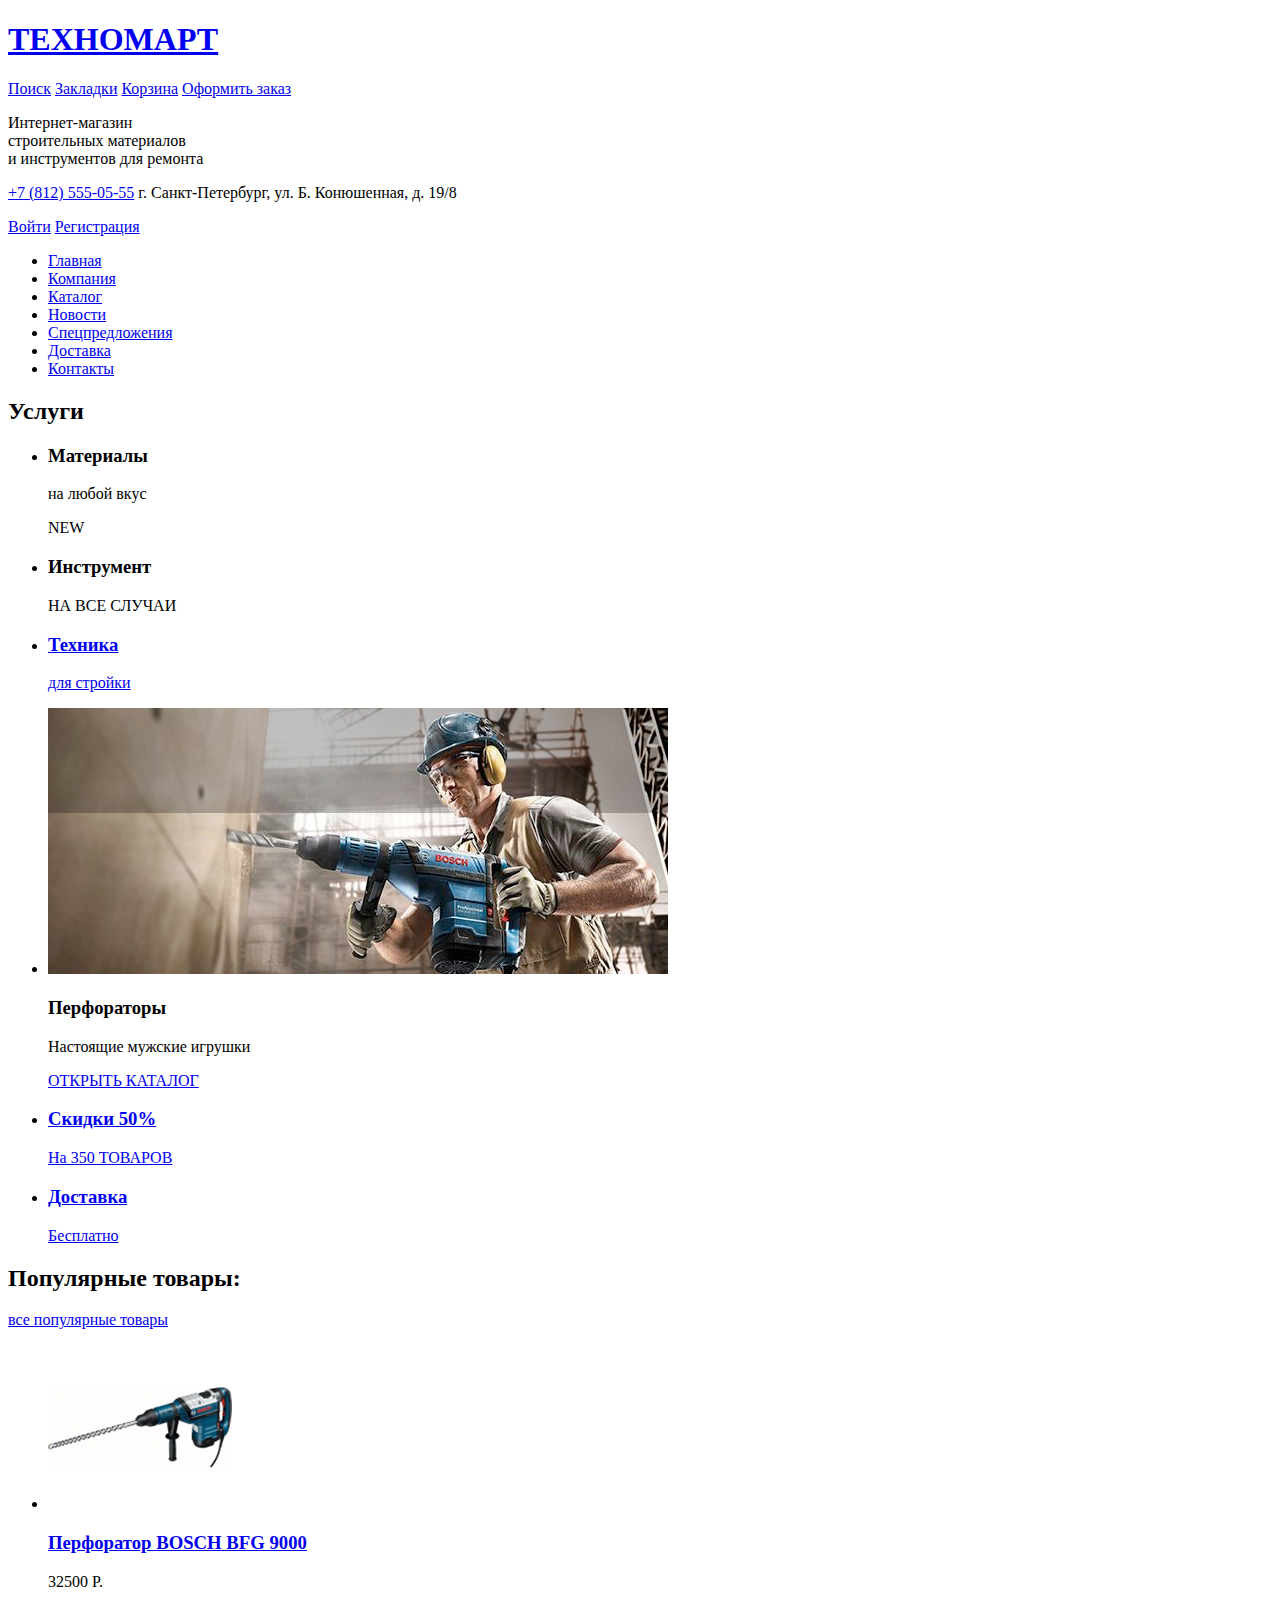
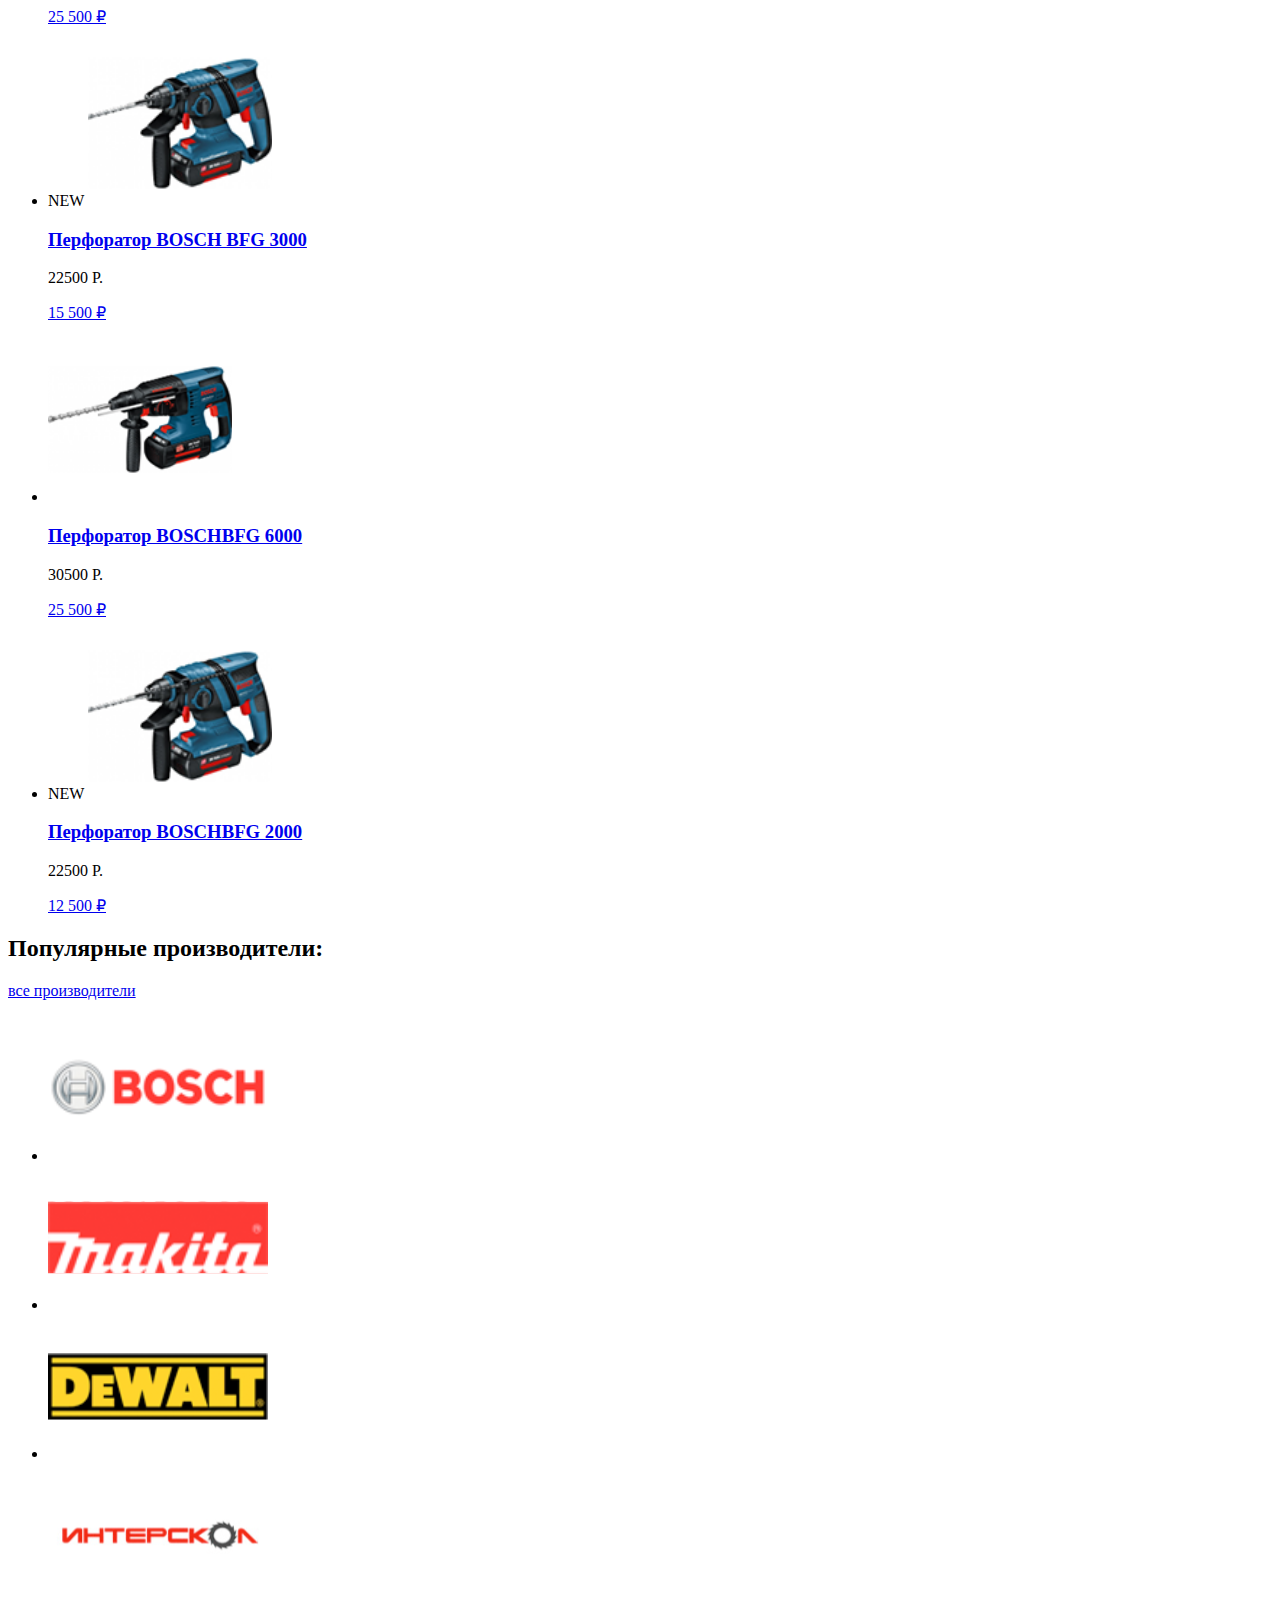
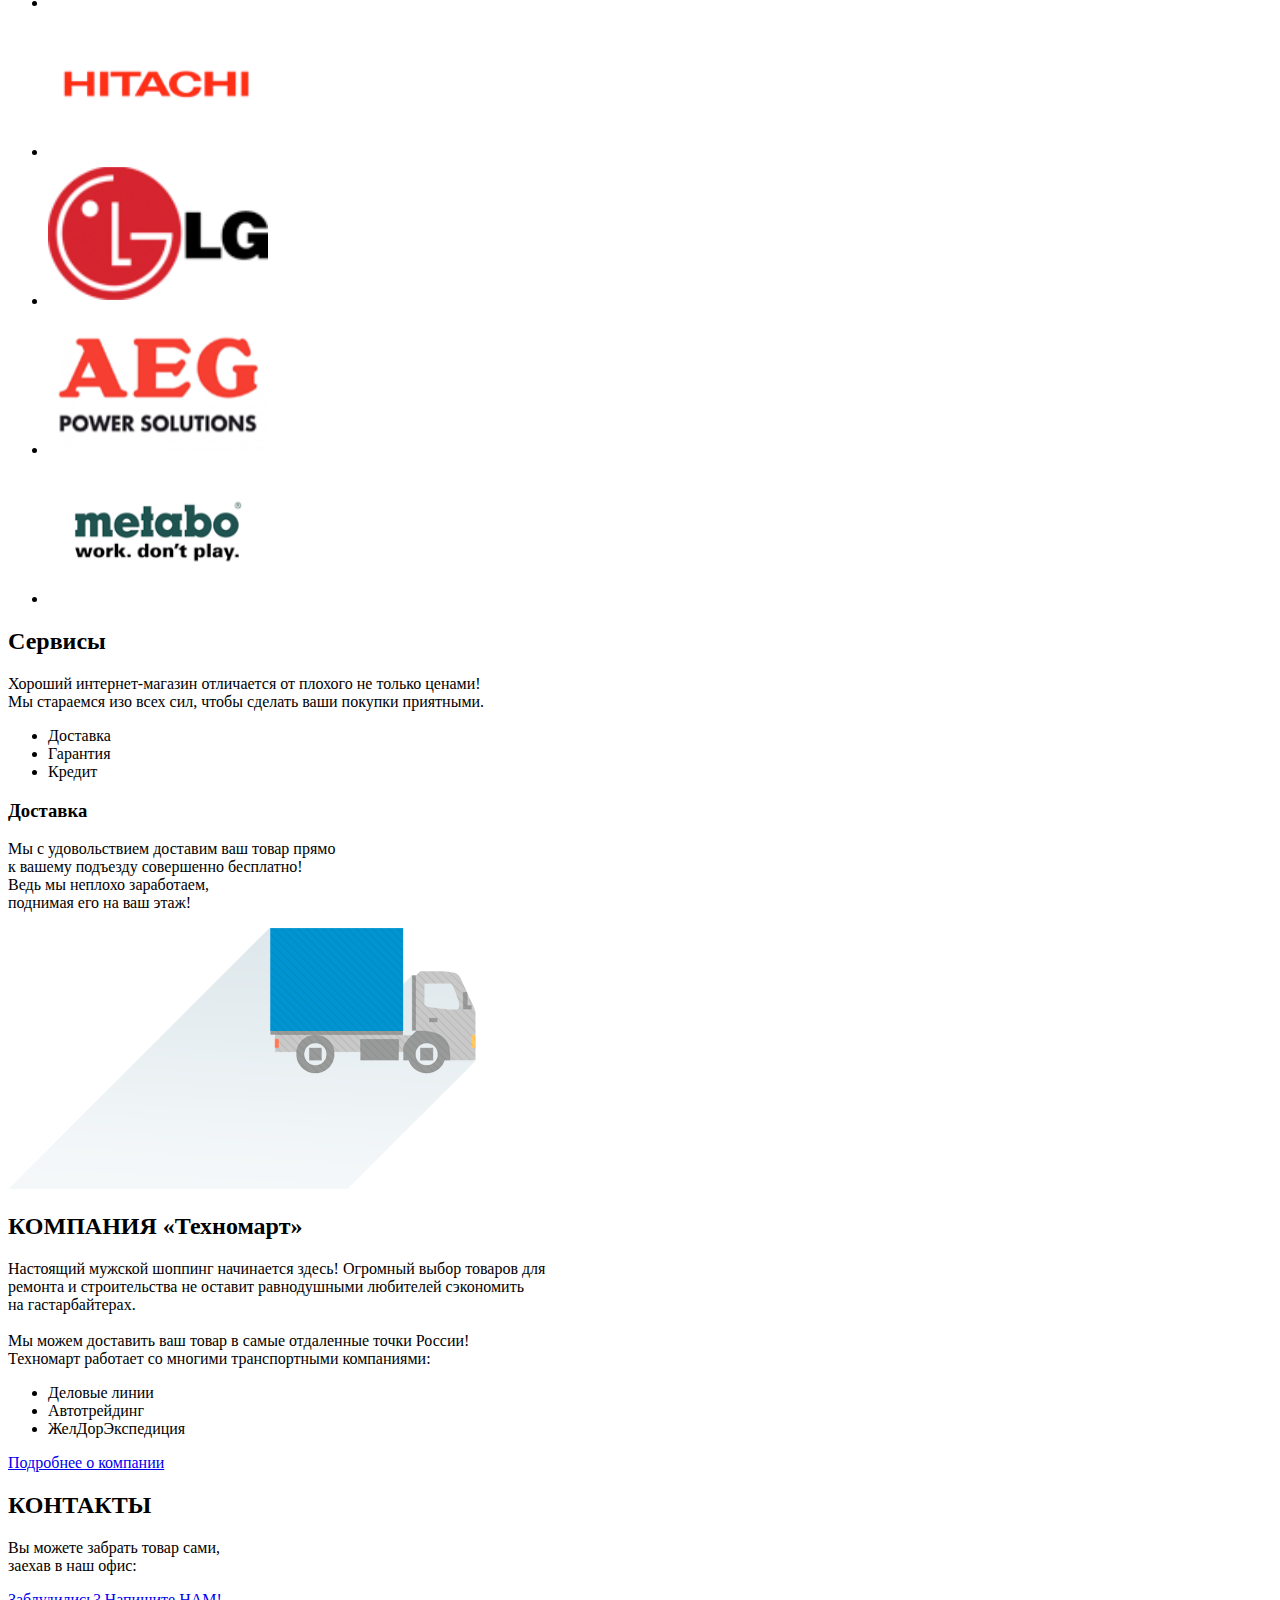
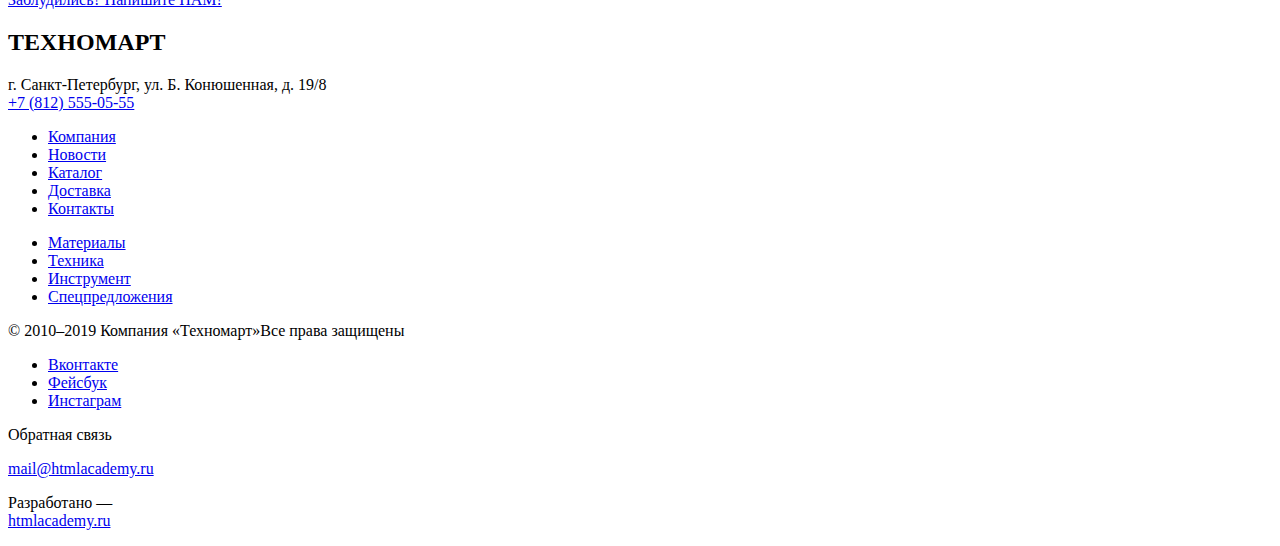
==== index.html @ 4e2f91e8 "добавил фавиконку и изображения" ====
<!DOCTYPE html>
<html lang="ru">

<head>
  <meta charset="utf-8">
  <title>Техномарт</title>
  <link rel="icon" href="favicon.ico">
  <link rel="icon" href="favicon/icon.svg" type="image/svg+xml">
  <link rel="apple-touch-icon" href="favicon/180.png">
  <link rel="manifest" href="manifest.webmanifest">
</head>

<body>
  <header>
    <section>
      <h1><a href="index.html">ТЕХНОМАРТ</a></h1>
      <a href="blank.html">Поиск</a>
      <a href="blank.html">Закладки</a>
      <a href="blank.html">Корзина</a>
      <a href="blank.html">Оформить заказ</a>
    </section>
    <section>
      <p>Интернет-магазин <br> строительных материалов <br> и инструментов для ремонта</p>
      <p>
        <a href="tel:+78125550555">+7 (812) 555-05-55</a>
        г. Санкт-Петербург, ул. Б. Конюшенная, д. 19/8
      </p>
      <a href="blank.html">Войти</a>
      <a href="blank.html">Регистрация</a>
    </section>
    <nav>
      <ul>
        <li><a href="blank.html">Главная</a></li>
        <li><a href="blank.html">Компания</a></li>
        <li><a href="catalog.html">Каталог</a></li>
        <li><a href="blank.html">Новости</a></li>
        <li><a href="blank.html">Спецпредложения</a></li>
        <li><a href="blank.html">Доставка</a></li>
        <li><a href="blank.html">Контакты</a></li>
      </ul>
    </nav>
  </header>
  <main>
    <section>
      <h2>Услуги</h2>
      <ul>
        <li>
          <h3>Материалы</h3>
          <p>на любой вкус</p>
          <p>NEW</p>
        </li>
        <li>
          <h3>Инструмент</h3>
          <p>НА ВСЕ СЛУЧАИ</p>
        </li>
        <li>
          <a href="blank.html">
            <h3>Техника</h3>
            <p>для стройки</p>
          </a>
        </li>
        <li>
          <img src="img/perforators.jpg" width="620" height="266" alt="Рабочий использует перфоратор">
          <h3>Перфораторы</h3>
          <p>Настоящие мужские игрушки</p>
          <a href="catalog.html">ОТКРЫТЬ КАТАЛОГ</a>
        </li>
        <li>
          <a href="blank.html">
            <h3>Скидки 50%</h3>
            <p>На 350 ТОВАРОВ</p>
          </a>
        </li>
        <li>
          <a href="blank.html">
            <h3>Доставка</h3>
            <p>Бесплатно</p>
          </a>
        </li>
      </ul>
    </section>
    <section>
      <h2>Популярные товары:</h2>
      <a href="blank.html">все популярные товары</a>
      <ul>
        <li>
          <article>
            <p>
              <img src="img/bfg9000.png" width="184" height="164" alt="Перфоратор BOSCHBFG 9000">
            </p>
            <a href="product.html">
              <h3>Перфоратор BOSCH BFG 9000</h3>
            </a>
            <p>32500 Р.</p>
            <a href="blank.html">25 500 ₽</a>
          </article>
        </li>
        <li>
          <article>
            <p>
              <span>NEW</span>
              <img src="img/bfg3000.png" width="184" height="164" alt="Перфоратор BOSCHBFG 3000">
            </p>
            <a href="product.html">
              <h3>Перфоратор BOSCH BFG 3000</h3>
            </a>
            <p>22500 Р.</p>
            <a href="blank.html">15 500 ₽</a>
          </article>
        </li>
        <li>
          <article>
            <p>
              <img src="img/bfg6000.png" width="184" height="164" alt="Перфоратор BOSCHBFG 6000">
            </p>
            <a href="product.html">
              <h3>Перфоратор BOSCHBFG 6000</h3>
            </a>
            <p>30500 Р.</p>
            <a href="blank.html">25 500 ₽</a>
          </article>
        </li>
        <li>
          <article>
            <p>
              <span>NEW</span>
              <img src="img/bfg2000.png" width="184" height="164" alt="Перфоратор BOSCHBFG 2000">
            </p>
            <a href="product.html">
              <h3>Перфоратор BOSCHBFG 2000</h3>
            </a>
            <p>22500 Р.</p>
            <a href="blank.html">12 500 ₽</a>
          </article>
        </li>
      </ul>
    </section>
    <section>
      <h2>Популярные производители:</h2>
      <a href="blank.html">все производители</a>
      <ul>
        <li>
          <a href="blank.html">
            <img src="img/bosch.svg" width="220" height="145" alt="BOSCH">
          </a>
        </li>
        <li>
          <a href="blank.html">
            <img src="img/Makita.svg" width="220" height="145" alt="Makita">
          </a>
        </li>
        <li>
          <a href="blank.html">
            <img src="img/DeWALT.svg" width="220" height="145" alt="DeWALT">
          </a>
        </li>
        <li>
          <a href="blank.html">
            <img src="img/interskol.svg" width="220" height="145" alt="Interskol">
          </a>
        </li>
        <li>
          <a href="blank.html">
            <img src="img/Hitachi.svg" width="220" height="145" alt="Hitachi">
          </a>
        </li>
        <li>
          <a href="blank.html">
            <img src="img/LG.svg" width="220" height="145" alt="LG">
          </a>
        </li>
        <li>
          <a href="blank.html">
            <img src="img/AEG.svg" width="220" height="145" alt="AEG">
          </a>
        </li>
        <li>
          <a href="blank.html">
            <img src="img/Metabo.svg" width="220" height="145" alt="Metabo">
          </a>
        </li>
      </ul>
    </section>
    <section>
      <h2>Сервисы</h2>
      <p>Хороший интернет-магазин отличается от плохого не только ценами! <br>
        Мы стараемся изо всех сил, чтобы сделать ваши покупки приятными.</p>
      <ul>
        <li>Доставка</li>
        <li>Гарантия</li>
        <li>Кредит</li>
      </ul>
      <h3>Доставка</h3>
      <p>Мы с удовольствием доставим ваш товар прямо<br>
        к вашему подъезду совершенно бесплатно!<br>
        Ведь мы неплохо заработаем,<br>
        поднимая его на ваш этаж!</p>
        <img src="img/auto.png" width="468" height="261" alt="Грузовой автомобиль">
    </section>
    <section>
      <h2>КОМПАНИЯ «Техномарт»</h2>
      <p>Настоящий мужской шоппинг начинается здесь! Огромный выбор товаров для<br>
        ремонта и строительства не оставит равнодушными любителей сэкономить<br>
        на гастарбайтерах.
        <br><br>
        Мы можем доставить ваш товар в самые отдаленные точки России!<br>
        Техномарт работает со многими транспортными компаниями:</p>
      <ul>
        <li>Деловые линии</li>
        <li>Автотрейдинг</li>
        <li>ЖелДорЭкспедиция</li>
      </ul>
      <a href="blank.html">Подробнее о компании</a>
      <h2>КОНТАКТЫ</h2>
      <p>Вы можете забрать товар сами,<br>
        заехав в наш офис:</p>
      <!-- Здесь будет карта -->
      <a href="blank.html">Заблудились? Напишите НАМ!</a>
    </section>
  </main>
  <footer>
    <section>
      <h2>ТЕХНОМАРТ</h2>
      <p>г. Санкт-Петербург, ул. Б. Конюшенная, д. 19/8<br>
        <a href="tel:+78125550555">+7 (812) 555-05-55</a></p>
      <ul>
        <li><a href="blank.html">Компания</a></li>
        <li><a href="blank.html">Новости</a></li>
        <li><a href="catalog.html">Каталог</a></li>
        <li><a href="blank.html">Доставка</a></li>
        <li><a href="blank.html">Контакты</a></li>
      </ul>
      <ul>
        <li><a href="blank.html">Материалы</a></li>
        <li><a href="catalog.html">Техника</a></li>
        <li><a href="blank.html">Инструмент</a></li>
        <li><a href="blank.html">Спецпредложения</a></li>
      </ul>
    </section>
    <section>
      <p>© 2010–2019 Компания «Техномарт»Все права защищены</p>
      <ul>
        <li>
          <a href="#">Вконтакте</a>
        </li>
        <li>
          <a href="#">Фейсбук</a>
        </li>
        <li>
          <a href="#">Инстаграм</a>
        </li>
      </ul>
      <p>Обратная связь</p>
      <a href="mailto:mail@htmlacademy.ru">mail@htmlacademy.ru</a>
      <p>Разработано —<br>
        <a href="https://htmlacademy.ru/intensive/htmlcss">htmlacademy.ru</a></p>
    </section>
  </footer>
</body>

</html>
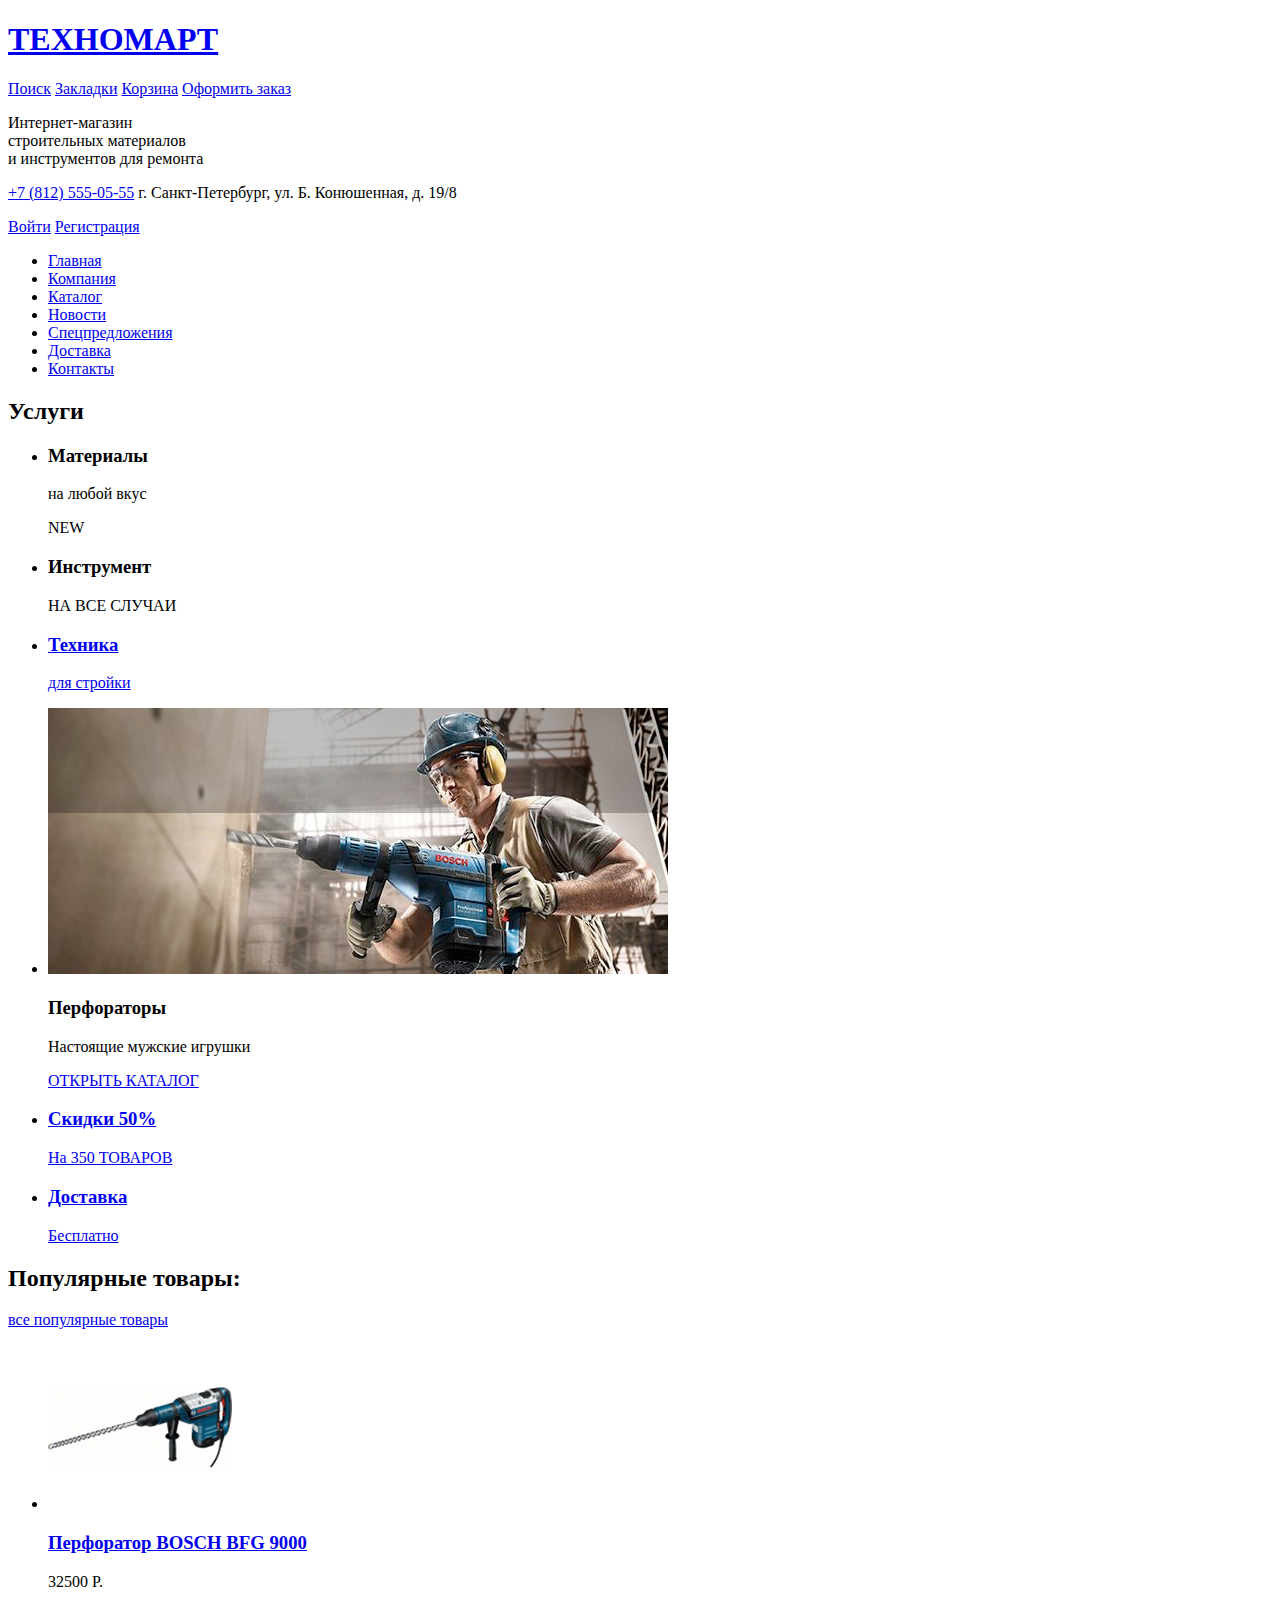
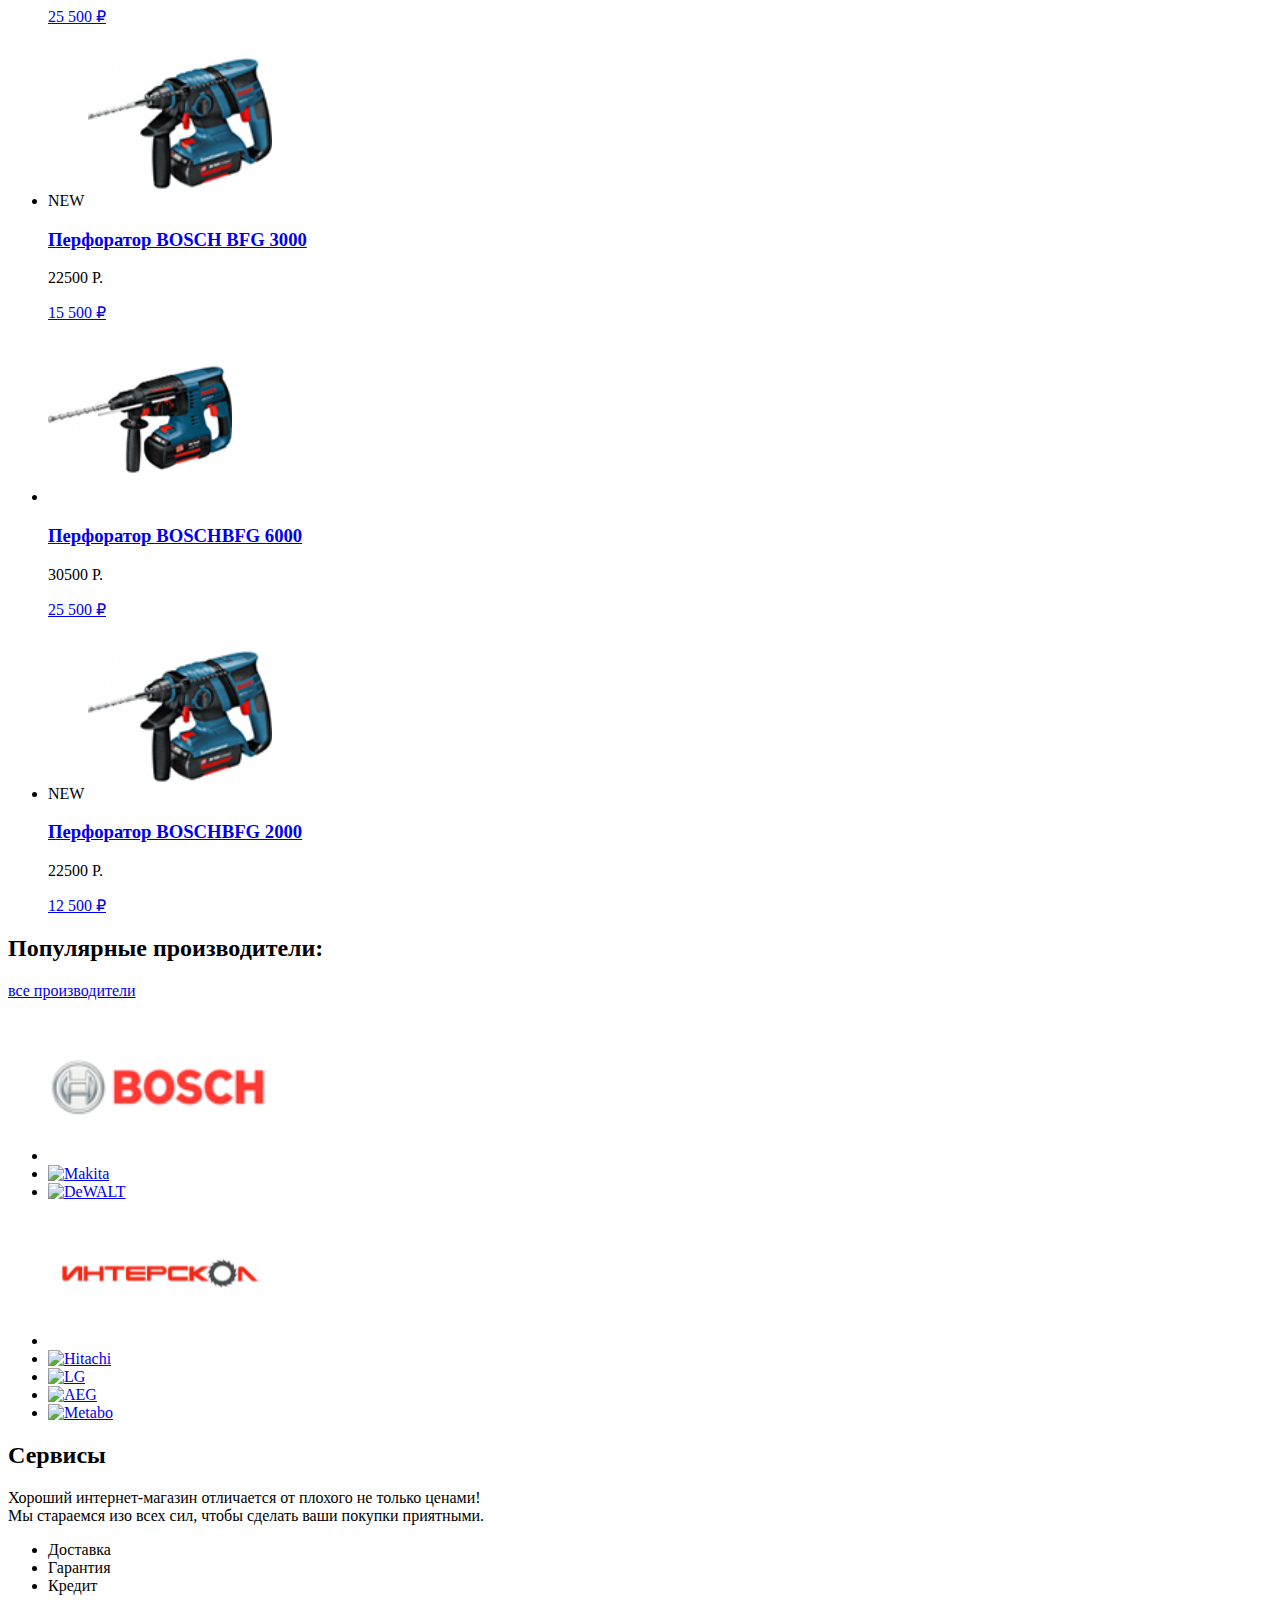
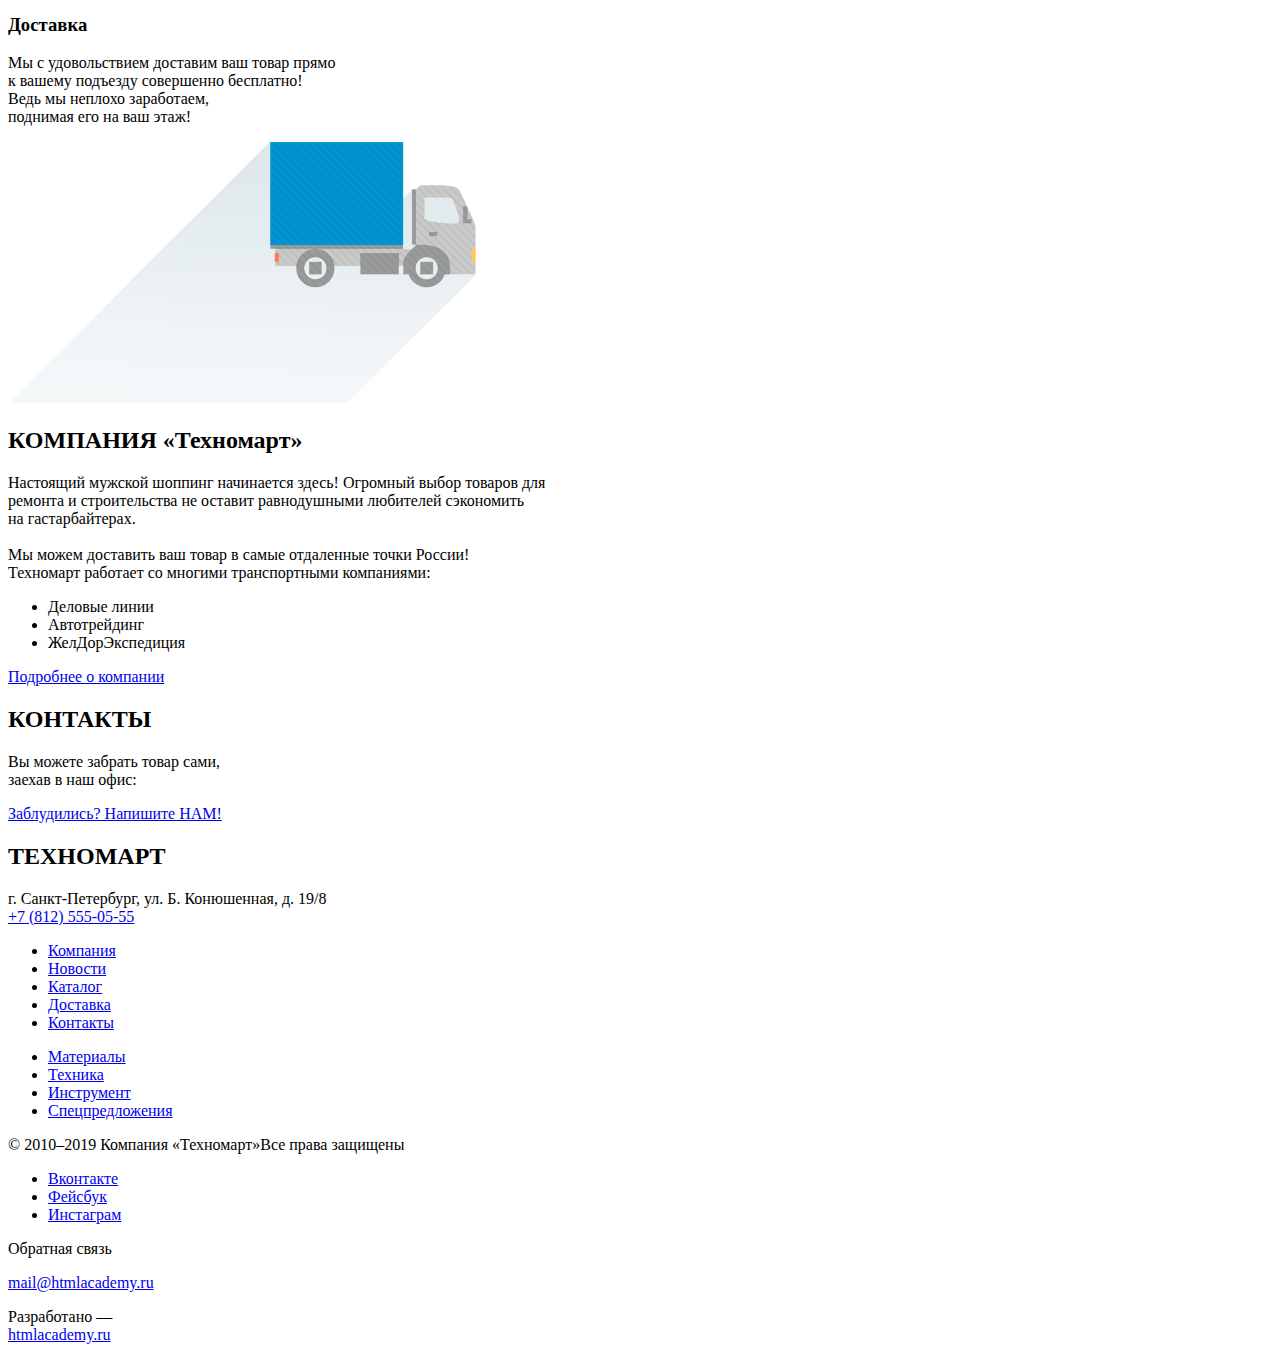
==== commit d062e55f: "добавил фавиконку и изображения, апдейт" ====
--- a/index.html
+++ b/index.html
@@ -5,8 +5,6 @@
   <meta charset="utf-8">
   <title>Техномарт</title>
   <link rel="icon" href="favicon.ico">
-  <link rel="icon" href="favicon/icon.svg" type="image/svg+xml">
-  <link rel="apple-touch-icon" href="favicon/180.png">
   <link rel="manifest" href="manifest.webmanifest">
 </head>
 
@@ -146,12 +144,12 @@
         </li>
         <li>
           <a href="blank.html">
-            <img src="img/Makita.svg" width="220" height="145" alt="Makita">
-          </a>
-        </li>
-        <li>
-          <a href="blank.html">
-            <img src="img/DeWALT.svg" width="220" height="145" alt="DeWALT">
+            <img src="img/makita.svg" width="220" height="145" alt="Makita">
+          </a>
+        </li>
+        <li>
+          <a href="blank.html">
+            <img src="img/dewalt.svg" width="220" height="145" alt="DeWALT">
           </a>
         </li>
         <li>
@@ -161,22 +159,22 @@
         </li>
         <li>
           <a href="blank.html">
-            <img src="img/Hitachi.svg" width="220" height="145" alt="Hitachi">
-          </a>
-        </li>
-        <li>
-          <a href="blank.html">
-            <img src="img/LG.svg" width="220" height="145" alt="LG">
-          </a>
-        </li>
-        <li>
-          <a href="blank.html">
-            <img src="img/AEG.svg" width="220" height="145" alt="AEG">
-          </a>
-        </li>
-        <li>
-          <a href="blank.html">
-            <img src="img/Metabo.svg" width="220" height="145" alt="Metabo">
+            <img src="img/hitachi.svg" width="220" height="145" alt="Hitachi">
+          </a>
+        </li>
+        <li>
+          <a href="blank.html">
+            <img src="img/lg.svg" width="220" height="145" alt="LG">
+          </a>
+        </li>
+        <li>
+          <a href="blank.html">
+            <img src="img/aeg.svg" width="220" height="145" alt="AEG">
+          </a>
+        </li>
+        <li>
+          <a href="blank.html">
+            <img src="img/metabo.svg" width="220" height="145" alt="Metabo">
           </a>
         </li>
       </ul>
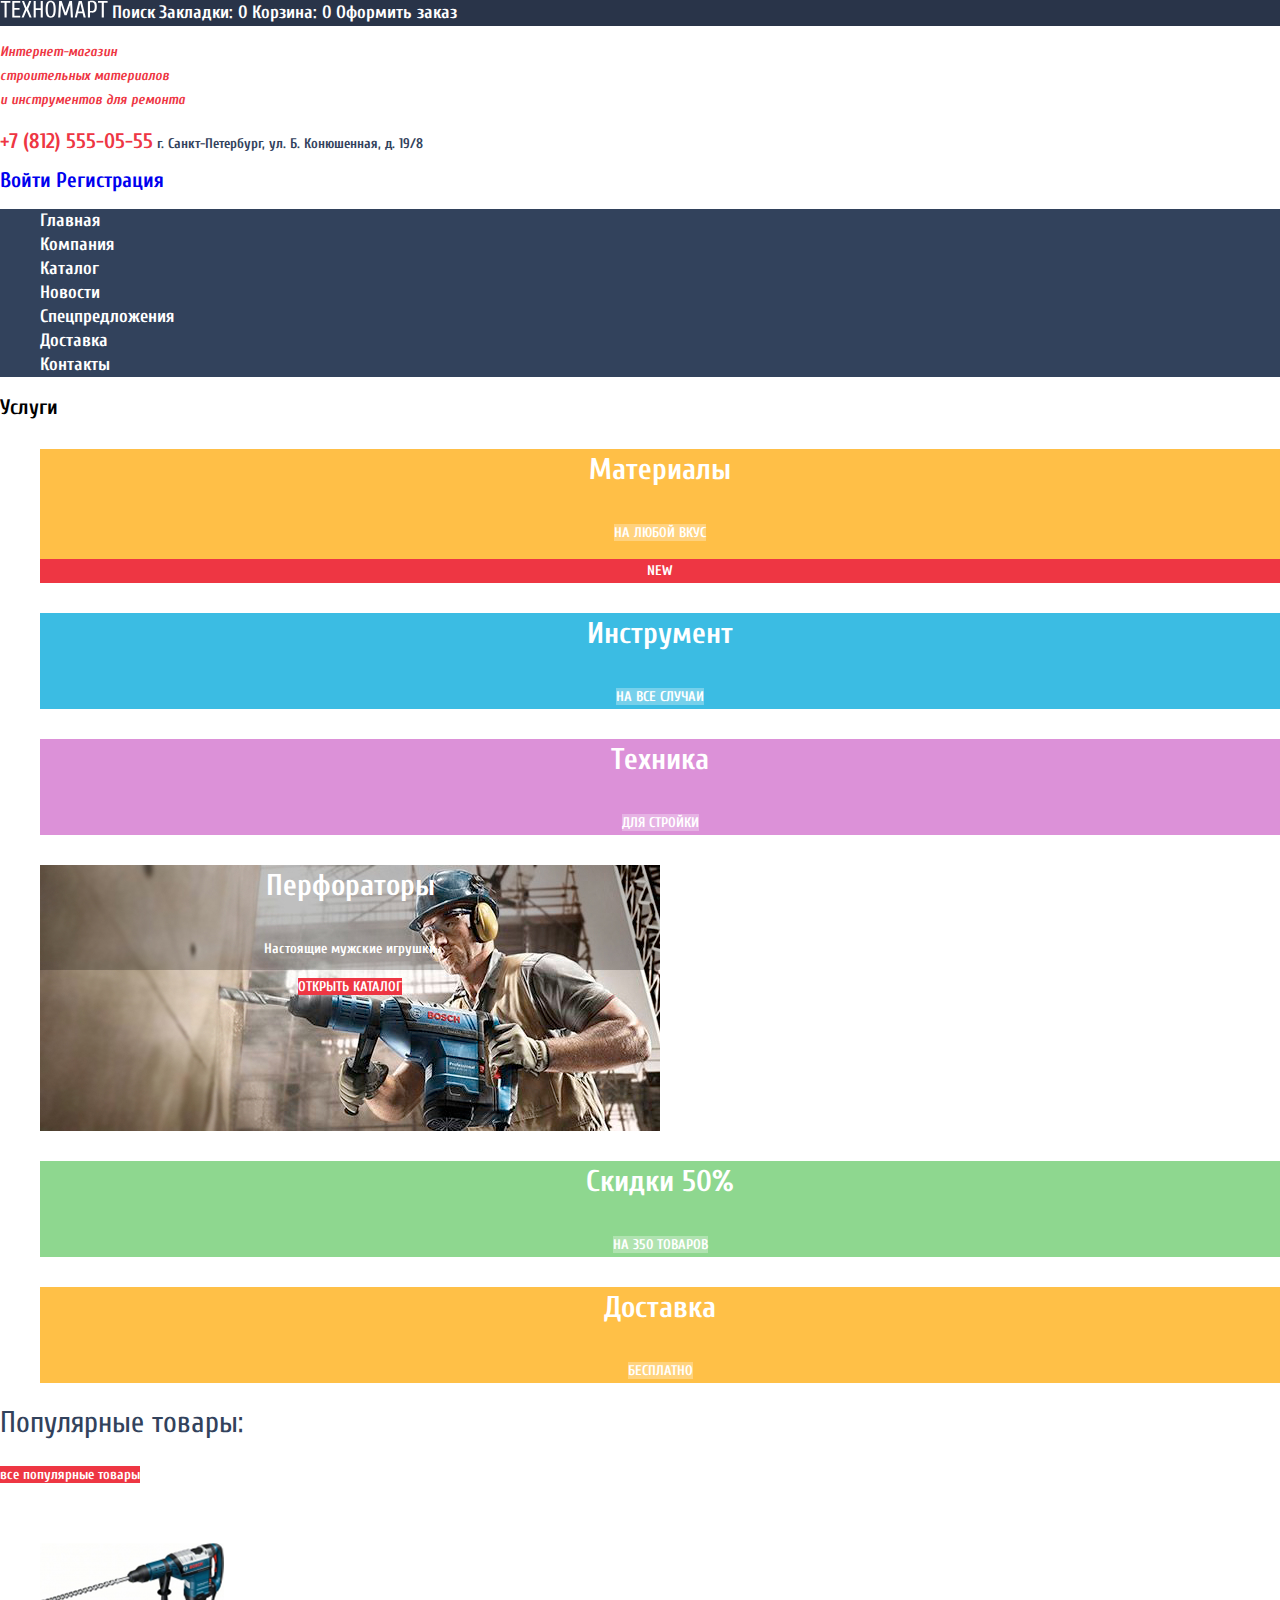
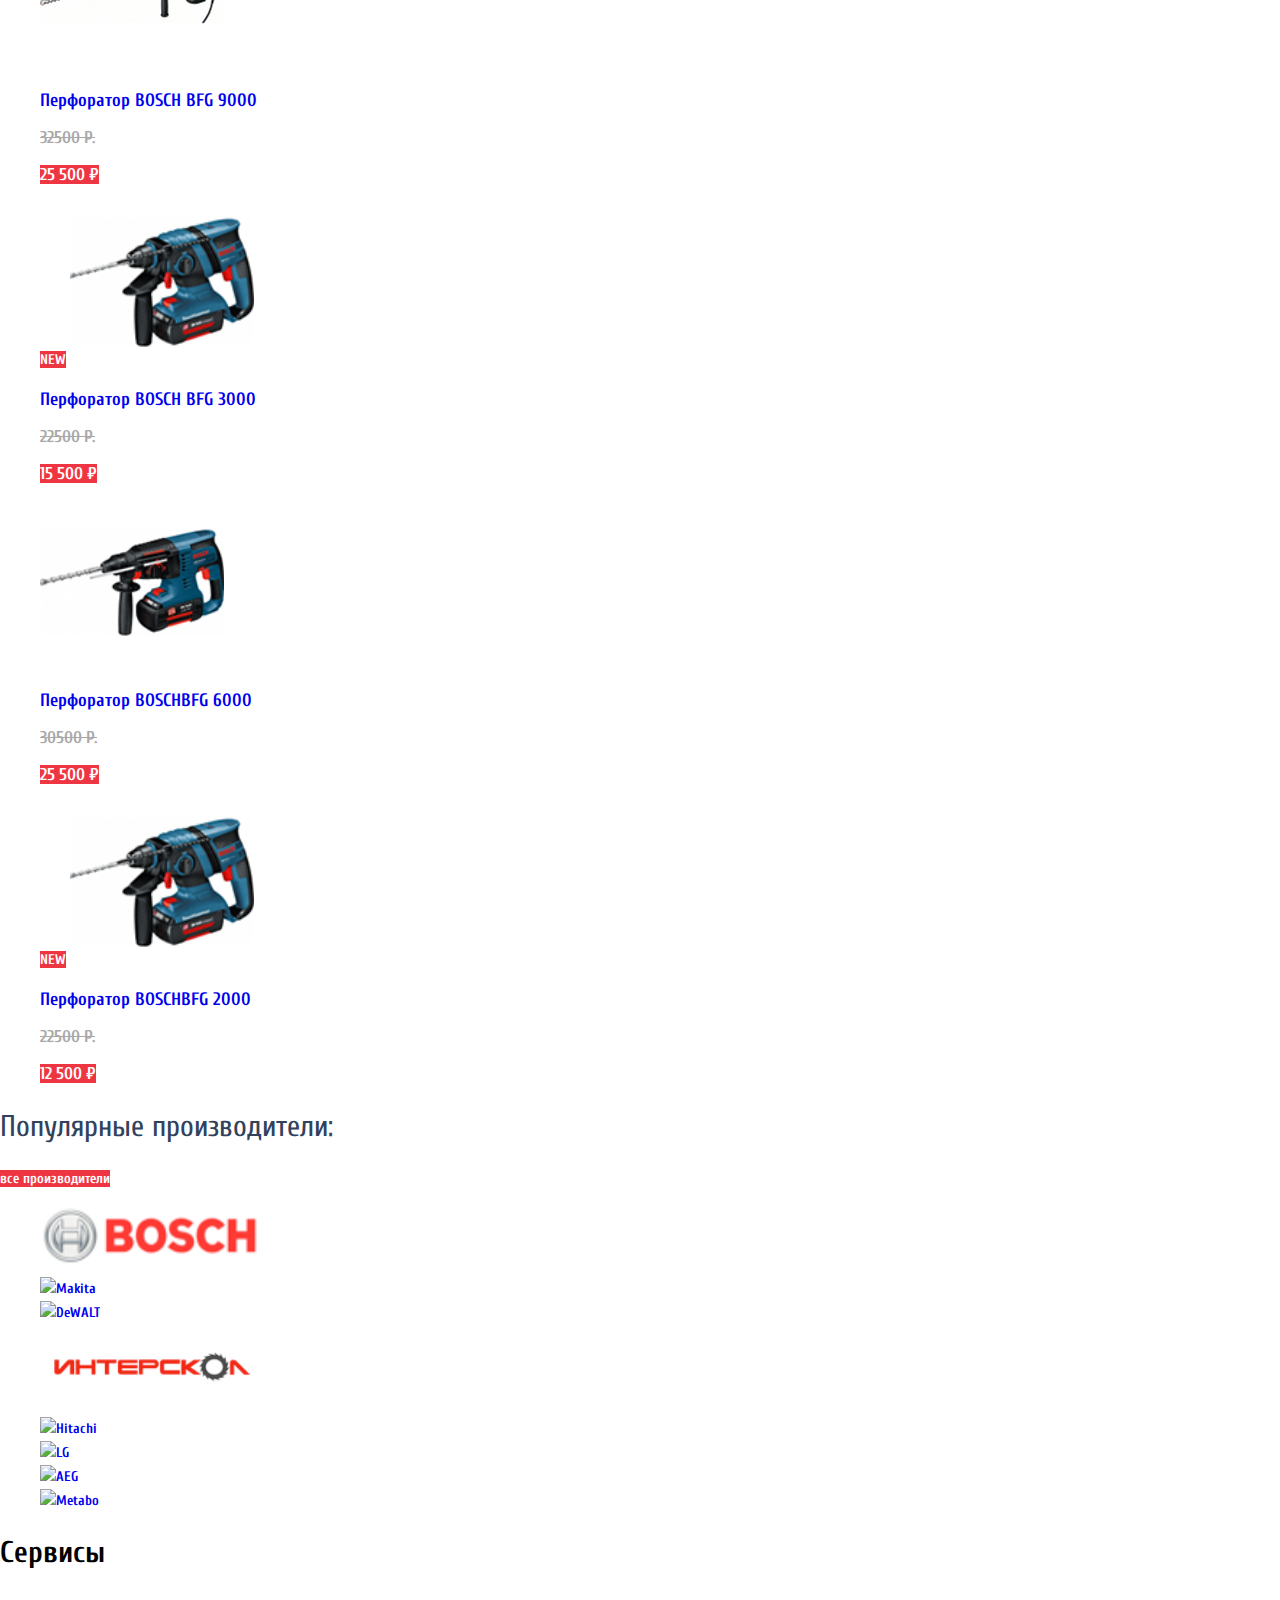
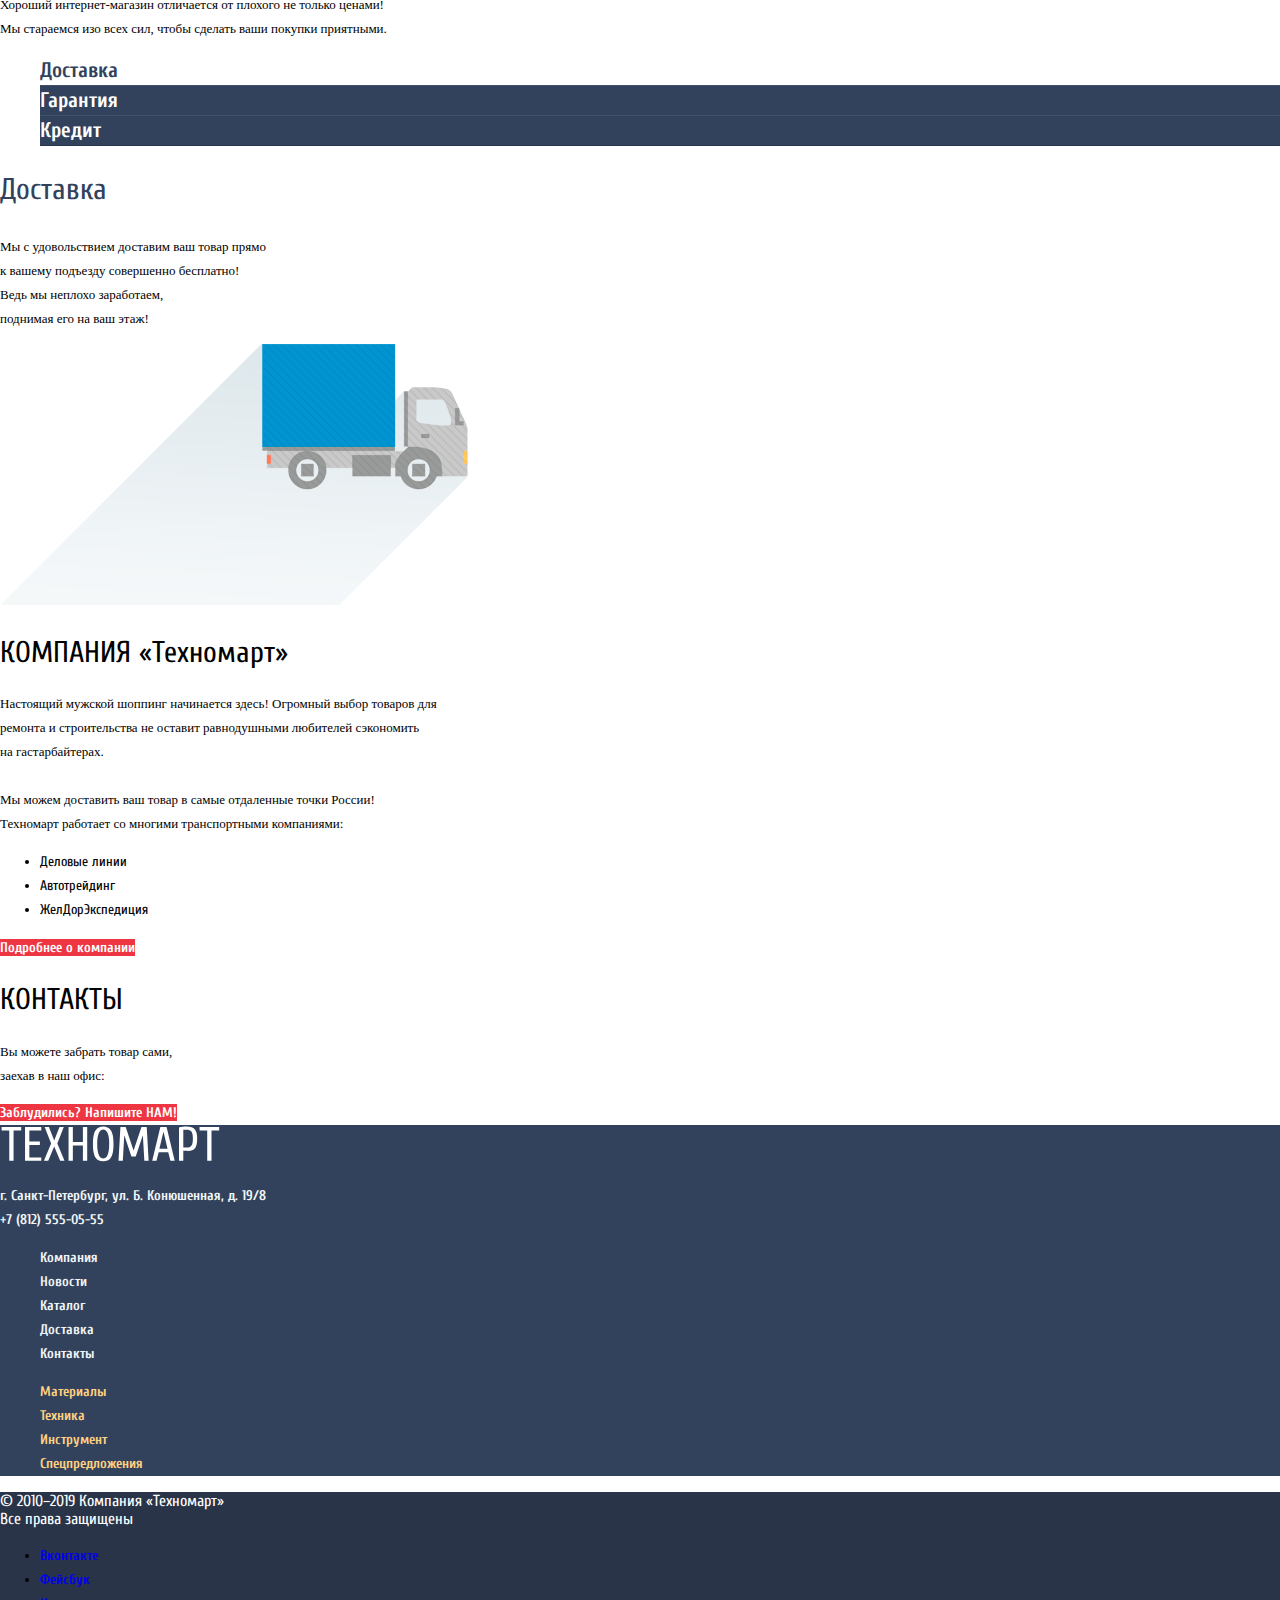
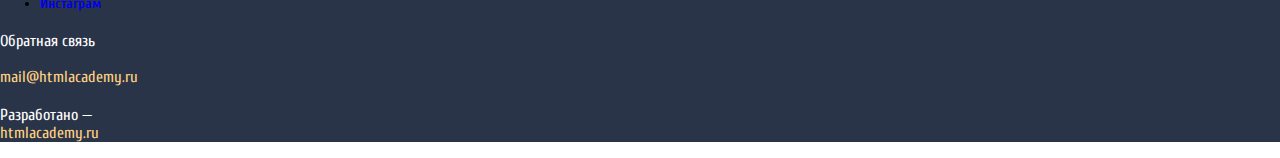
==== commit 2ada78b8: "добавил классы и стили в index.html" ====
--- a/index.html
+++ b/index.html
@@ -1,33 +1,38 @@
 <!DOCTYPE html>
-<html lang="ru">
+<html class="page" lang="ru">
 
 <head>
   <meta charset="utf-8">
   <title>Техномарт</title>
   <link rel="icon" href="favicon.ico">
   <link rel="manifest" href="manifest.webmanifest">
+  <link href="https://fonts.googleapis.com/css2?family=Cuprum:wght@400;700&display=swap" rel="stylesheet">
+  <link href="css/normalize.css" rel="stylesheet">
+  <link href="css/style.css" rel="stylesheet">
 </head>
 
-<body>
-  <header>
+<body class="page-body">
+  <header class="main-header">
+    <section class="main-header-menu">
+      <img src="/img/logo.svg" width="108" height="18" alt="logo">
+      <a href="blank.html">Поиск</a>
+      <a href="blank.html">Закладки: 0</a>
+      <a href="blank.html">Корзина: 0</a>
+      <a href="blank.html">Оформить заказ</a>
+    </section>
     <section>
-      <h1><a href="index.html">ТЕХНОМАРТ</a></h1>
-      <a href="blank.html">Поиск</a>
-      <a href="blank.html">Закладки</a>
-      <a href="blank.html">Корзина</a>
-      <a href="blank.html">Оформить заказ</a>
-    </section>
-    <section>
-      <p>Интернет-магазин <br> строительных материалов <br> и инструментов для ремонта</p>
-      <p>
-        <a href="tel:+78125550555">+7 (812) 555-05-55</a>
+      <p class="main-header-description">Интернет-магазин <br> строительных материалов <br> и инструментов для ремонта</p>
+      <p class="main-header-contacts">
+        <a class="contacts-phone-header" href="tel:+78125550555">+7 (812) 555-05-55</a>
         г. Санкт-Петербург, ул. Б. Конюшенная, д. 19/8
       </p>
-      <a href="blank.html">Войти</a>
-      <a href="blank.html">Регистрация</a>
-    </section>
-    <nav>
-      <ul>
+      <div class="user-navigation">
+        <a class="login-link" href="blank.html">Войти</a>
+        <a class="login-signup" href="blank.html">Регистрация</a>
+      </div>
+    </section>
+    <nav class="main-navigation">
+      <ul class="site-navigation">
         <li><a href="blank.html">Главная</a></li>
         <li><a href="blank.html">Компания</a></li>
         <li><a href="catalog.html">Каталог</a></li>
@@ -38,220 +43,213 @@
       </ul>
     </nav>
   </header>
-  <main>
-    <section>
+  <main class="container">
+    <section class="offers">
       <h2>Услуги</h2>
-      <ul>
-        <li>
+      <ul class="offers-list">
+        <li class="offers-item orange">
           <h3>Материалы</h3>
-          <p>на любой вкус</p>
-          <p>NEW</p>
-        </li>
-        <li>
+          <a class="offers-button" href="blank.html">на любой вкус</a>
+          <p class="offers-item-new">NEW</p>
+        </li>
+        <li class="offers-item blue">
           <h3>Инструмент</h3>
-          <p>НА ВСЕ СЛУЧАИ</p>
-        </li>
-        <li>
-          <a href="blank.html">
+          <a class="offers-button" href="blank.html">на все случаи</a>
+        </li>
+        <li class="offers-item pink">
             <h3>Техника</h3>
-            <p>для стройки</p>
-          </a>
-        </li>
-        <li>
-          <img src="img/perforators.jpg" width="620" height="266" alt="Рабочий использует перфоратор">
+            <a class="offers-button" href="blank.html">для стройки</a>
+        </li>
+        <li class="offers-item offers-bg-img">
           <h3>Перфораторы</h3>
           <p>Настоящие мужские игрушки</p>
-          <a href="catalog.html">ОТКРЫТЬ КАТАЛОГ</a>
-        </li>
-        <li>
-          <a href="blank.html">
+          <a class="button" href="catalog.html">ОТКРЫТЬ КАТАЛОГ</a>
+        </li>
+        <li class="offers-item green">
             <h3>Скидки 50%</h3>
-            <p>На 350 ТОВАРОВ</p>
-          </a>
-        </li>
-        <li>
-          <a href="blank.html">
+            <a class="offers-button" href="blank.html">на 350 товаров</a>
+        </li>
+        <li class="offers-item gold">
             <h3>Доставка</h3>
-            <p>Бесплатно</p>
-          </a>
-        </li>
-      </ul>
-    </section>
-    <section>
-      <h2>Популярные товары:</h2>
-      <a href="blank.html">все популярные товары</a>
-      <ul>
-        <li>
+            <a class="offers-button" href="blank.html">бесплатно</a>
+        </li>
+      </ul>
+    </section>
+    <section class="popular-products">
+      <h2 class="popular-title">Популярные товары:</h2>
+      <a class="button" href="blank.html">все популярные товары</a>
+      <ul class="popular-products-list">
+        <li class="popular-products-item">
           <article>
             <p>
               <img src="img/bfg9000.png" width="184" height="164" alt="Перфоратор BOSCHBFG 9000">
             </p>
             <a href="product.html">
-              <h3>Перфоратор BOSCH BFG 9000</h3>
-            </a>
-            <p>32500 Р.</p>
-            <a href="blank.html">25 500 ₽</a>
-          </article>
-        </li>
-        <li>
-          <article>
-            <p>
-              <span>NEW</span>
+              <h3 class="products-name">Перфоратор BOSCH BFG 9000</h3>
+            </a>
+            <p class="old-price">32500 Р.</p>
+            <a class="button-price" href="blank.html">25 500 ₽</a>
+          </article>
+        </li>
+        <li class="popular-products-item">
+          <article>
+            <p>
+              <span class="offers-item-new">NEW</span>
               <img src="img/bfg3000.png" width="184" height="164" alt="Перфоратор BOSCHBFG 3000">
             </p>
             <a href="product.html">
-              <h3>Перфоратор BOSCH BFG 3000</h3>
-            </a>
-            <p>22500 Р.</p>
-            <a href="blank.html">15 500 ₽</a>
-          </article>
-        </li>
-        <li>
+              <h3 class="products-name">Перфоратор BOSCH BFG 3000</h3>
+            </a>
+            <p class="old-price">22500 Р.</p>
+            <a class="button-price" href="blank.html">15 500 ₽</a>
+          </article>
+        </li>
+        <li class="popular-products-item">
           <article>
             <p>
               <img src="img/bfg6000.png" width="184" height="164" alt="Перфоратор BOSCHBFG 6000">
             </p>
             <a href="product.html">
-              <h3>Перфоратор BOSCHBFG 6000</h3>
-            </a>
-            <p>30500 Р.</p>
-            <a href="blank.html">25 500 ₽</a>
-          </article>
-        </li>
-        <li>
-          <article>
-            <p>
-              <span>NEW</span>
+              <h3 class="products-name">Перфоратор BOSCHBFG 6000</h3>
+            </a>
+            <p class="old-price">30500 Р.</p>
+            <a class="button-price" href="blank.html">25 500 ₽</a>
+          </article>
+        </li>
+        <li class="popular-products-item">
+          <article>
+            <p>
+              <span class="offers-item-new">NEW</span>
               <img src="img/bfg2000.png" width="184" height="164" alt="Перфоратор BOSCHBFG 2000">
             </p>
             <a href="product.html">
-              <h3>Перфоратор BOSCHBFG 2000</h3>
-            </a>
-            <p>22500 Р.</p>
-            <a href="blank.html">12 500 ₽</a>
-          </article>
-        </li>
-      </ul>
-    </section>
-    <section>
-      <h2>Популярные производители:</h2>
-      <a href="blank.html">все производители</a>
-      <ul>
-        <li>
+              <h3 class="products-name">Перфоратор BOSCHBFG 2000</h3>
+            </a>
+            <p class="old-price">22500 Р.</p>
+            <a class="button-price" href="blank.html">12 500 ₽</a>
+          </article>
+        </li>
+      </ul>
+    </section>
+    <section class="popular-manufacturers">
+      <h2 class="popular-title">Популярные производители:</h2>
+      <a class="button" href="blank.html">все производители</a>
+      <ul class="popular-manufacturers-list">
+        <li class="popular-manufacturers-item">
           <a href="blank.html">
             <img src="img/bosch.svg" width="220" height="145" alt="BOSCH">
           </a>
         </li>
-        <li>
+        <li class="popular-manufacturers-item">
           <a href="blank.html">
             <img src="img/makita.svg" width="220" height="145" alt="Makita">
           </a>
         </li>
-        <li>
+        <li class="popular-manufacturers-item">
           <a href="blank.html">
             <img src="img/dewalt.svg" width="220" height="145" alt="DeWALT">
           </a>
         </li>
-        <li>
+        <li class="popular-manufacturers-item">
           <a href="blank.html">
             <img src="img/interskol.svg" width="220" height="145" alt="Interskol">
           </a>
         </li>
-        <li>
+        <li class="popular-manufacturers-item">
           <a href="blank.html">
             <img src="img/hitachi.svg" width="220" height="145" alt="Hitachi">
           </a>
         </li>
-        <li>
+        <li class="popular-manufacturers-item">
           <a href="blank.html">
             <img src="img/lg.svg" width="220" height="145" alt="LG">
           </a>
         </li>
-        <li>
+        <li class="popular-manufacturers-item">
           <a href="blank.html">
             <img src="img/aeg.svg" width="220" height="145" alt="AEG">
           </a>
         </li>
-        <li>
+        <li class="popular-manufacturers-item">
           <a href="blank.html">
             <img src="img/metabo.svg" width="220" height="145" alt="Metabo">
           </a>
         </li>
       </ul>
     </section>
-    <section>
-      <h2>Сервисы</h2>
-      <p>Хороший интернет-магазин отличается от плохого не только ценами! <br>
+    <section class="services">
+      <h2 class="services-title">Сервисы</h2>
+      <p class="services-text">Хороший интернет-магазин отличается от плохого не только ценами! <br>
         Мы стараемся изо всех сил, чтобы сделать ваши покупки приятными.</p>
-      <ul>
-        <li>Доставка</li>
-        <li>Гарантия</li>
-        <li>Кредит</li>
-      </ul>
-      <h3>Доставка</h3>
-      <p>Мы с удовольствием доставим ваш товар прямо<br>
+      <ul class="services-list">
+        <li class="services-item-active"><a href="blank.html">Доставка</a></li>
+        <li class="services-item"><a href="blank.html">Гарантия</a></li>
+        <li class="services-item"><a href="blank.html">Кредит</a></li>
+      </ul>
+      <h3 class="popular-title">Доставка</h3>
+      <p class="services-text">Мы с удовольствием доставим ваш товар прямо<br>
         к вашему подъезду совершенно бесплатно!<br>
         Ведь мы неплохо заработаем,<br>
         поднимая его на ваш этаж!</p>
         <img src="img/auto.png" width="468" height="261" alt="Грузовой автомобиль">
     </section>
-    <section>
-      <h2>КОМПАНИЯ «Техномарт»</h2>
-      <p>Настоящий мужской шоппинг начинается здесь! Огромный выбор товаров для<br>
+    <section class="about">
+      <h2 class="about-title">КОМПАНИЯ «Техномарт»</h2>
+      <p class="services-text">Настоящий мужской шоппинг начинается здесь! Огромный выбор товаров для<br>
         ремонта и строительства не оставит равнодушными любителей сэкономить<br>
         на гастарбайтерах.
         <br><br>
         Мы можем доставить ваш товар в самые отдаленные точки России!<br>
         Техномарт работает со многими транспортными компаниями:</p>
-      <ul>
+      <ul class="about-items">
         <li>Деловые линии</li>
         <li>Автотрейдинг</li>
         <li>ЖелДорЭкспедиция</li>
       </ul>
-      <a href="blank.html">Подробнее о компании</a>
-      <h2>КОНТАКТЫ</h2>
-      <p>Вы можете забрать товар сами,<br>
+      <a class="button" href="blank.html">Подробнее о компании</a>
+      <h2 class="about-title">КОНТАКТЫ</h2>
+      <p class="services-text">Вы можете забрать товар сами,<br>
         заехав в наш офис:</p>
       <!-- Здесь будет карта -->
-      <a href="blank.html">Заблудились? Напишите НАМ!</a>
+      <a class="button" href="blank.html">Заблудились? Напишите НАМ!</a>
     </section>
   </main>
-  <footer>
-    <section>
-      <h2>ТЕХНОМАРТ</h2>
-      <p>г. Санкт-Петербург, ул. Б. Конюшенная, д. 19/8<br>
-        <a href="tel:+78125550555">+7 (812) 555-05-55</a></p>
-      <ul>
-        <li><a href="blank.html">Компания</a></li>
-        <li><a href="blank.html">Новости</a></li>
-        <li><a href="catalog.html">Каталог</a></li>
-        <li><a href="blank.html">Доставка</a></li>
-        <li><a href="blank.html">Контакты</a></li>
-      </ul>
-      <ul>
-        <li><a href="blank.html">Материалы</a></li>
-        <li><a href="catalog.html">Техника</a></li>
-        <li><a href="blank.html">Инструмент</a></li>
-        <li><a href="blank.html">Спецпредложения</a></li>
-      </ul>
-    </section>
-    <section>
-      <p>© 2010–2019 Компания «Техномарт»Все права защищены</p>
+  <footer class="main-footer">
+    <section class="footer-contacts">
+      <img src="/img/logo.svg" width="220" height="68" alt="logo">
+      <p class="footer-contacts-text">г. Санкт-Петербург, ул. Б. Конюшенная, д. 19/8<br>
+        <a class="contacts-phone-footer" href="tel:+78125550555">+7 (812) 555-05-55</a></p>
+      <ul class="footer-menu">
+        <li><a class="footer-menu-link" href="blank.html">Компания</a></li>
+        <li><a class="footer-menu-link" href="blank.html">Новости</a></li>
+        <li><a class="footer-menu-link" href="catalog.html">Каталог</a></li>
+        <li><a class="footer-menu-link" href="blank.html">Доставка</a></li>
+        <li><a class="footer-menu-link" href="blank.html">Контакты</a></li>
+      </ul>
+      <ul class="footer-offers">
+        <li><a class="footer-offers-link" href="blank.html">Материалы</a></li>
+        <li><a class="footer-offers-link" href="catalog.html">Техника</a></li>
+        <li><a class="footer-offers-link" href="blank.html">Инструмент</a></li>
+        <li><a class="footer-offers-link" href="blank.html">Спецпредложения</a></li>
+      </ul>
+    </section>
+    <section class="footer-social">
+      <p class="footer-social-text">© 2010–2019 Компания «Техномарт»<br>Все права защищены</p>
       <ul>
         <li>
-          <a href="#">Вконтакте</a>
+          <a class="social-button" href="#">Вконтакте</a>
         </li>
         <li>
-          <a href="#">Фейсбук</a>
+          <a class="social-button" href="#">Фейсбук</a>
         </li>
         <li>
-          <a href="#">Инстаграм</a>
-        </li>
-      </ul>
-      <p>Обратная связь</p>
-      <a href="mailto:mail@htmlacademy.ru">mail@htmlacademy.ru</a>
-      <p>Разработано —<br>
-        <a href="https://htmlacademy.ru/intensive/htmlcss">htmlacademy.ru</a></p>
+          <a class="social-button" href="#">Инстаграм</a>
+        </li>
+      </ul>
+      <p class="footer-social-text">Обратная связь</p>
+      <a href="mailto:mail@htmlacademy.ru" class="footer-social-link">mail@htmlacademy.ru</a>
+      <p class="footer-social-text">Разработано —<br>
+        <a href="https://htmlacademy.ru/intensive/htmlcss" class="footer-social-link">htmlacademy.ru</a></p>
     </section>
   </footer>
 </body>
--- a/css/style.css
+++ b/css/style.css
@@ -0,0 +1,320 @@
+/* Variables */
+
+:root {
+  --basic-black: #000000;
+  --basic-blue-dark: #293449;
+  --basic-blue-special: #32425C;
+  --basic-red-special: #EE3643;
+  --basic-silver-light: #A9A9A9;
+  --basic-white: #ffffff;
+  --basic-gold-special: #FFD180;
+  --basic-white-special: #F3F7F9;
+  --basic-white-extra: #F1F5F7;
+  --special: #663d15;
+}
+
+/* Global */
+
+body {
+  min-width: 960px;
+  margin: 0;
+  padding: 0;
+  font-family: "Cuprum", Arial, sans-serif;
+  font-size: 14px;
+  line-height: 24px;
+  font-weight: 700;
+  background-image: url("../img/bg.jpg");
+  background-position: top center;
+  background-repeat: no-repeat;
+}
+
+a {
+  text-decoration: none;
+}
+
+img {
+  max-width: 100%;
+  height: auto;
+}
+
+/* Header */
+
+.main-header-menu {
+  background-color: var(--basic-blue-dark);
+}
+
+.main-header-logo {
+  background-color: var(--basic-red-special);
+}
+
+.main-header-menu a {
+color: var(--basic-white);
+font-size: 18px;
+}
+
+.main-navigation {
+  font-size: 18px;
+  background-color: var(--basic-blue-special);
+}
+
+.main-header-description {
+  font-style: italic;
+  color: var(--basic-red-special);
+}
+
+.contacts-phone-header {
+  font-size: 21px;
+  line-height: 30px;
+  color: var(--basic-red-special);
+}
+
+.main-header-contacts {
+  color: var(--basic-blue-special);
+}
+
+.user-navigation {
+  font-size: 21px;
+  line-height: 21px;
+}
+
+.user-navigation a {
+  color: var();
+}
+
+.user-navigation a:hover {
+  color: var(--basic-red-special);
+  }
+
+/* User navigation */
+
+.site-navigation {
+  color: var(--basic-white);
+  list-style: none;
+}
+
+.site-navigation a {
+  color: var(--basic-white);
+}
+
+.site-navigation a:hover,
+.site-navigation a:focus {
+  background-color: var(--basic-blue-dark);
+}
+
+/* Offers */
+
+.offers-list {
+  list-style: none;
+}
+
+.offers-item {
+  text-align: center;
+  color: var(--basic-white);
+}
+
+.orange {
+  background-color: #FFBF47;
+}
+
+.blue {
+  background-color: #3BBCE3;
+}
+
+.pink {
+  background-color: #DC91D8;
+}
+
+.green {
+  background-color: #8ED78F;
+}
+
+.gold {
+  background-color: #FFC047;
+}
+
+
+
+.offers-item h3 {
+  font-size: 30px;
+  line-height: 42px;
+}
+
+
+.offers-button {
+  background-color:rgba(255, 255, 255, 0.3);
+  color: var(--basic-white);
+  text-transform: uppercase;
+}
+
+.offers-bg-img {
+  background-color: var(--basic-extra-light);
+  background-image: url(../img/perforators.jpg);
+  background-repeat: no-repeat;
+  background-size: cover;
+  width: 620px;
+  height: 266px;
+}
+
+.button {
+  background: var(--basic-red-special);
+  color: var(--basic-white);
+  line-height: 18px;
+}
+
+.offers-item-new {
+  background: var(--basic-red-special);
+  color: var(--basic-white);
+}
+
+/* Popular products */
+
+.popular-products-list {
+  list-style-type: none;
+}
+
+.popular-title {
+  font-size: 30px;
+  line-height: 30px;
+  color: var(--basic-blue-special);
+  font-weight: normal;
+}
+
+.products-name {
+  font-size: 18px;
+  line-height: 20px;
+}
+
+.old-price {
+  font-size: 17px;
+  line-height: 18px;
+  text-decoration-line: line-through;
+  color: var(--basic-silver-light);
+}
+
+.button-price {
+  background: var(--basic-red-special);
+  color: white;
+  font-size: 17px;
+  line-height: 18px;
+}
+
+.popular-manufacturers-list {
+  list-style-type: none;
+}
+
+/* Services */
+
+.services-list {
+ list-style-type: none;
+}
+
+.services-title {
+  font-size: 30px;
+  line-height: 30px;
+}
+
+.services-text {
+  font-family: PT Sans;
+  font-weight: normal;
+  font-size: 13px;
+}
+
+.services-item-active {
+  background-color: var(--basic-white);
+  font-size: 21px;
+  line-height: 30px;
+  background-color: var(--basic-white);
+  box-shadow: 0px 1px 0px var(--basic-white);
+}
+
+.services-item-active a {
+  color: var(--basic-blue-special);
+}
+
+.services-item {
+  font-size: 21px;
+  line-height: 30px;
+  background-color: var(--basic-blue-special);
+  box-shadow: 0px 1px 0px #293449, inset 0px 1px 0px #405069;
+}
+
+.services-item a {
+  color: var(--basic-white);
+}
+
+.services-item:hover {
+  background-color: var(--basic-blue-dark);
+  box-shadow: 0px 1px 0px #293449, inset 0px 1px 0px #405069;
+}
+
+/* About */
+
+.about-title {
+  font-weight: normal;
+  font-size: 30px;
+  line-height: 30px;
+}
+
+.about-items {
+  font-weight: normal;
+}
+
+/* Footer */
+
+.footer-contacts {
+  background-color: var(--basic-blue-special);
+}
+
+.footer-contacts-text {
+  color: var(--basic-white-special);
+}
+
+.contacts-phone-footer {
+  color: var(--basic-white-special);
+}
+
+.footer-menu {
+  list-style-type: none;
+}
+
+.footer-menu a {
+  color: var(--basic-white-extra);
+}
+
+.footer-menu a:hover {
+  text-decoration-line: underline;
+}
+
+.footer-offers {
+  list-style-type: none;
+}
+
+.footer-offers a {
+  color: var(--basic-gold-special);
+}
+
+.footer-offers a:hover {
+  text-decoration-line: underline;
+}
+
+.footer-social {
+background-color: var(--basic-blue-dark);
+}
+
+.footer-social-text {
+  font-weight: normal;
+  font-size: 16px;
+  line-height: 18px;
+  color: var(--basic-white);
+}
+
+.footer-social-link {
+  font-weight: normal;
+  font-size: 16px;
+  line-height: 18px;
+  color: var(--basic-gold-special);
+}
+
+.footer-social-link:hover {
+  text-decoration-line: underline;
+}
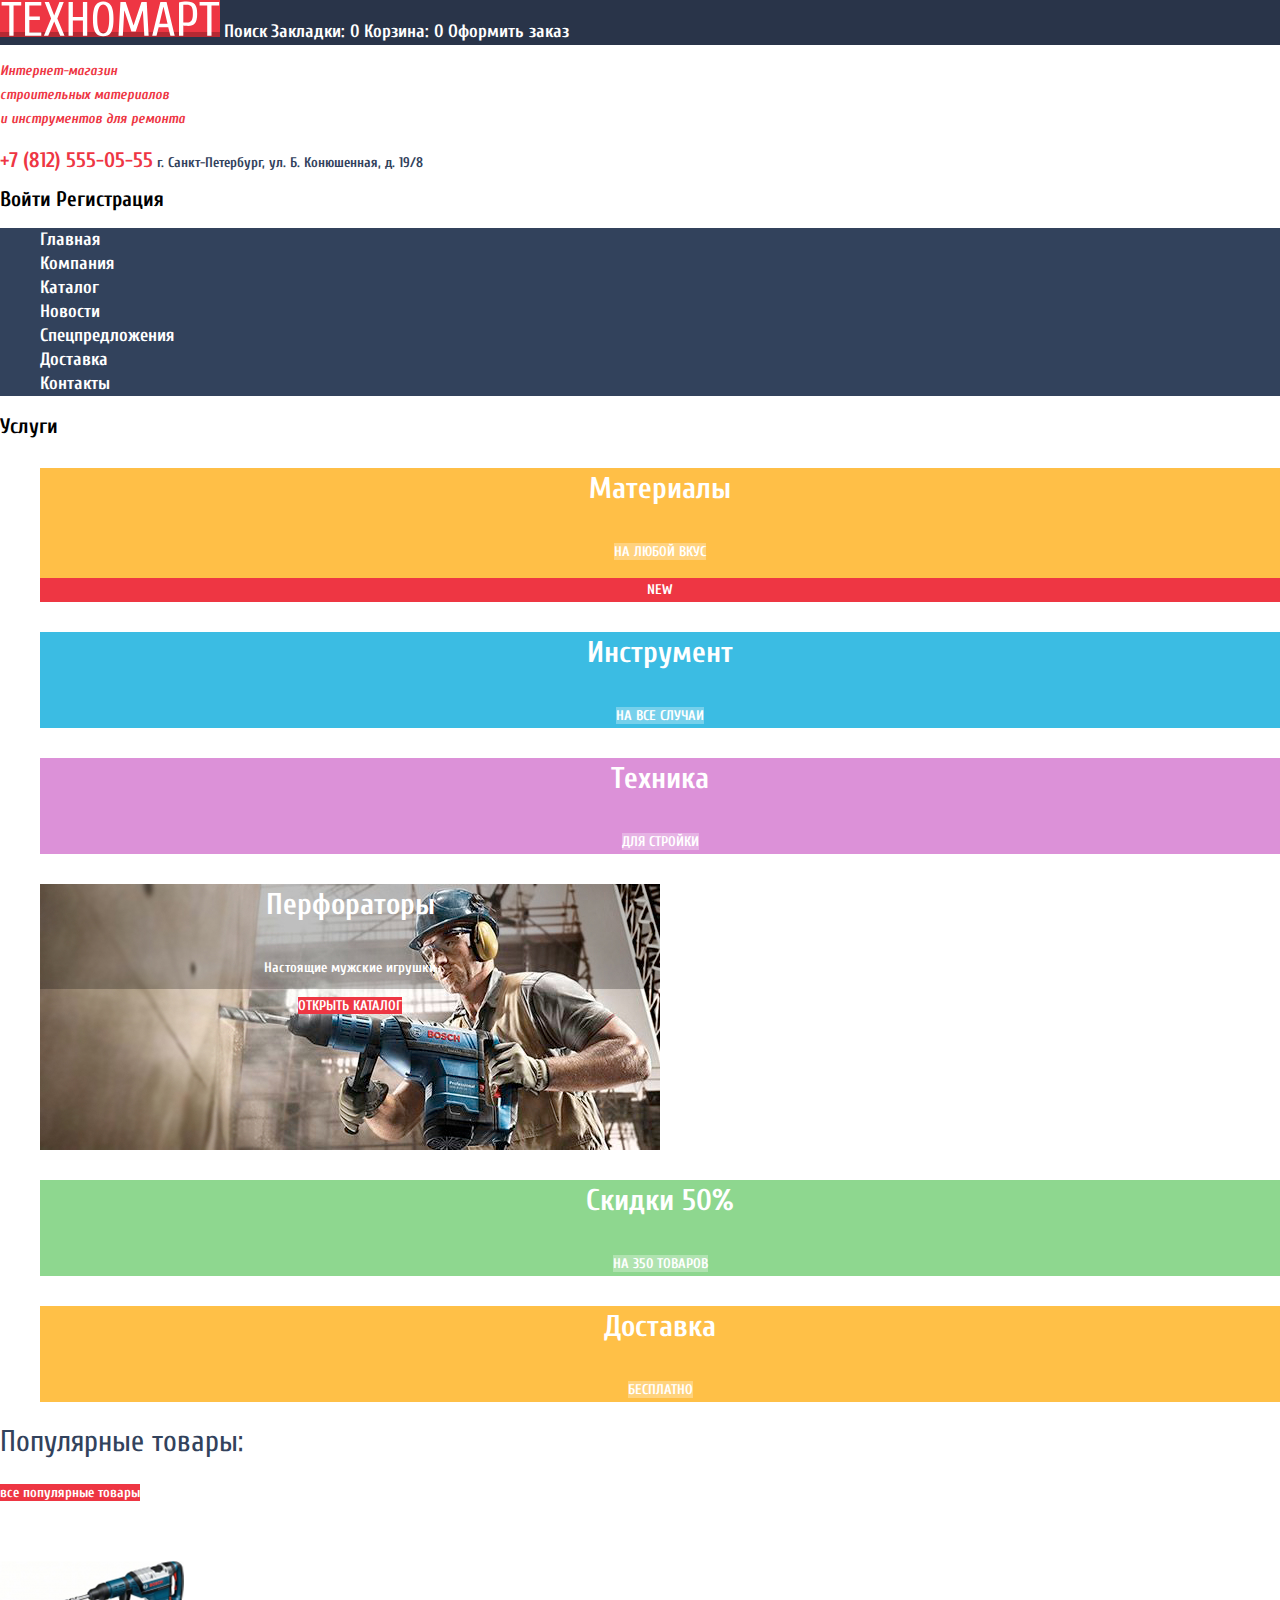
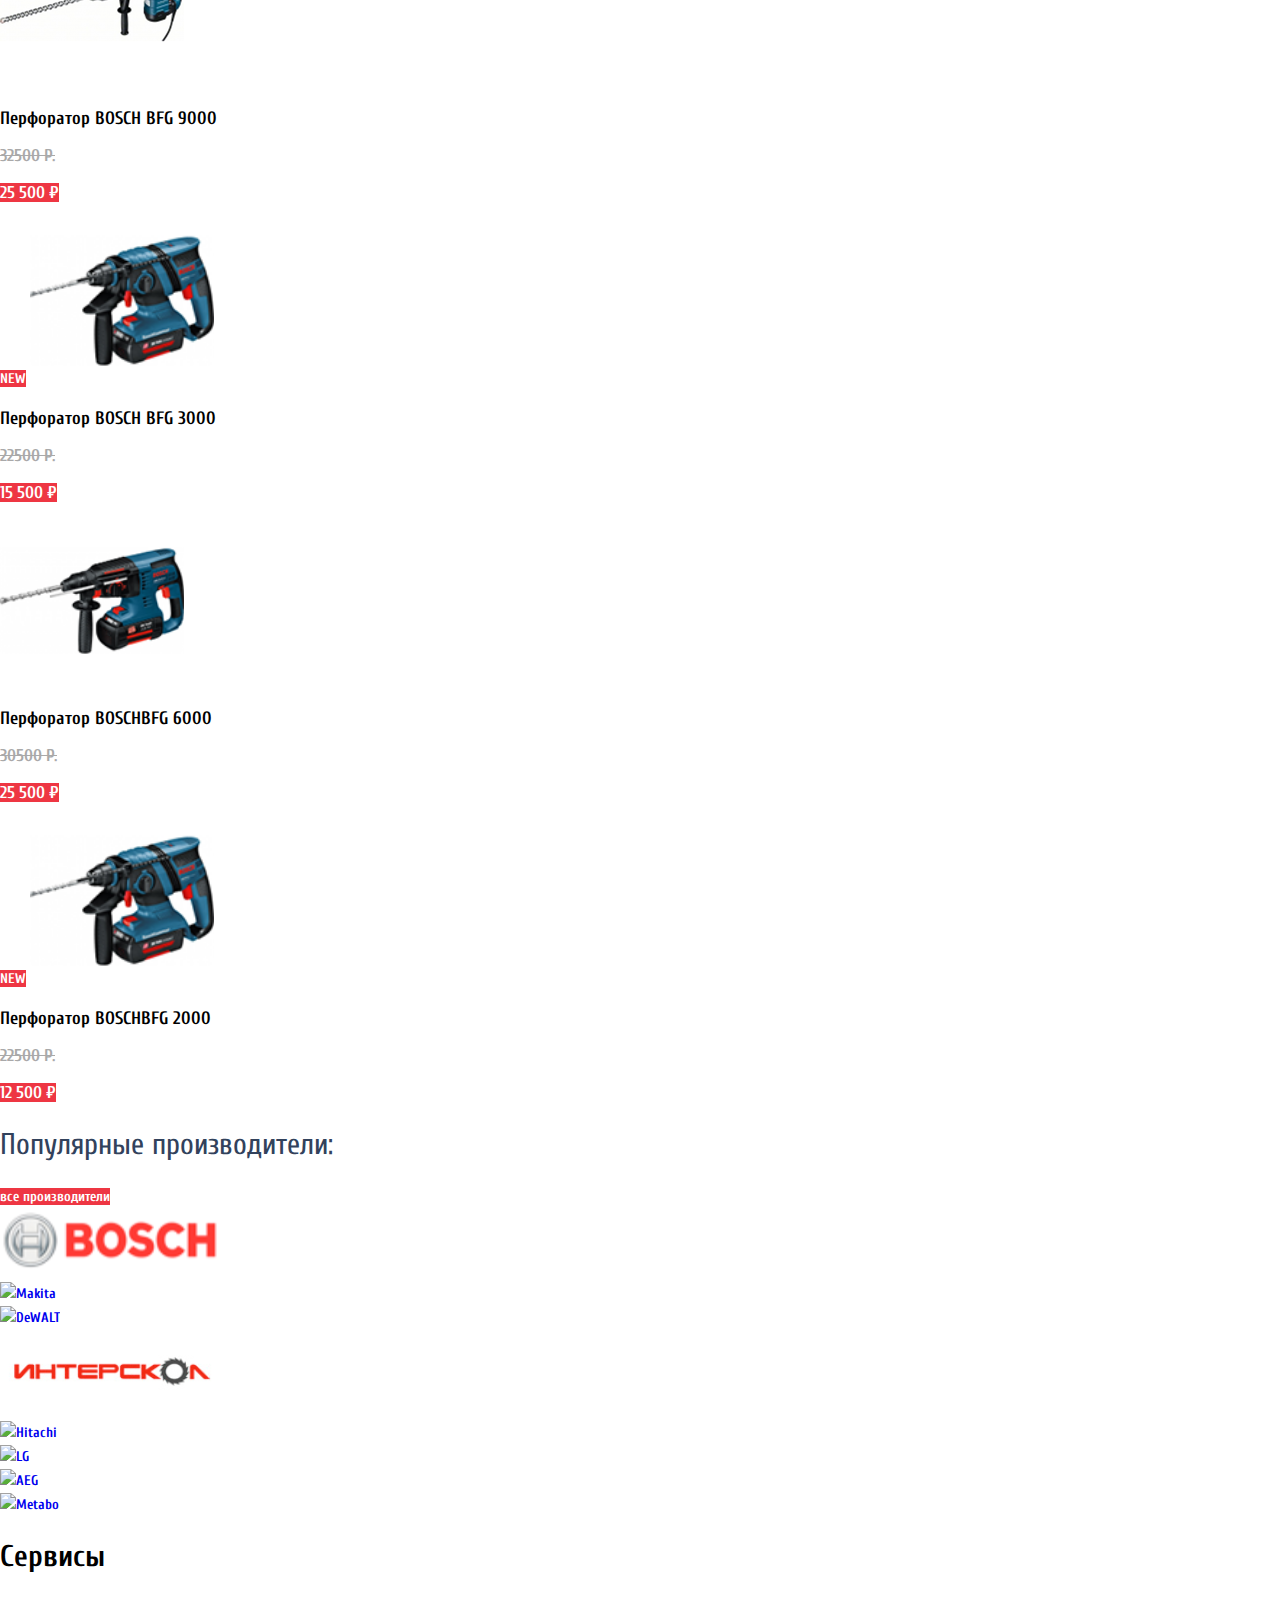
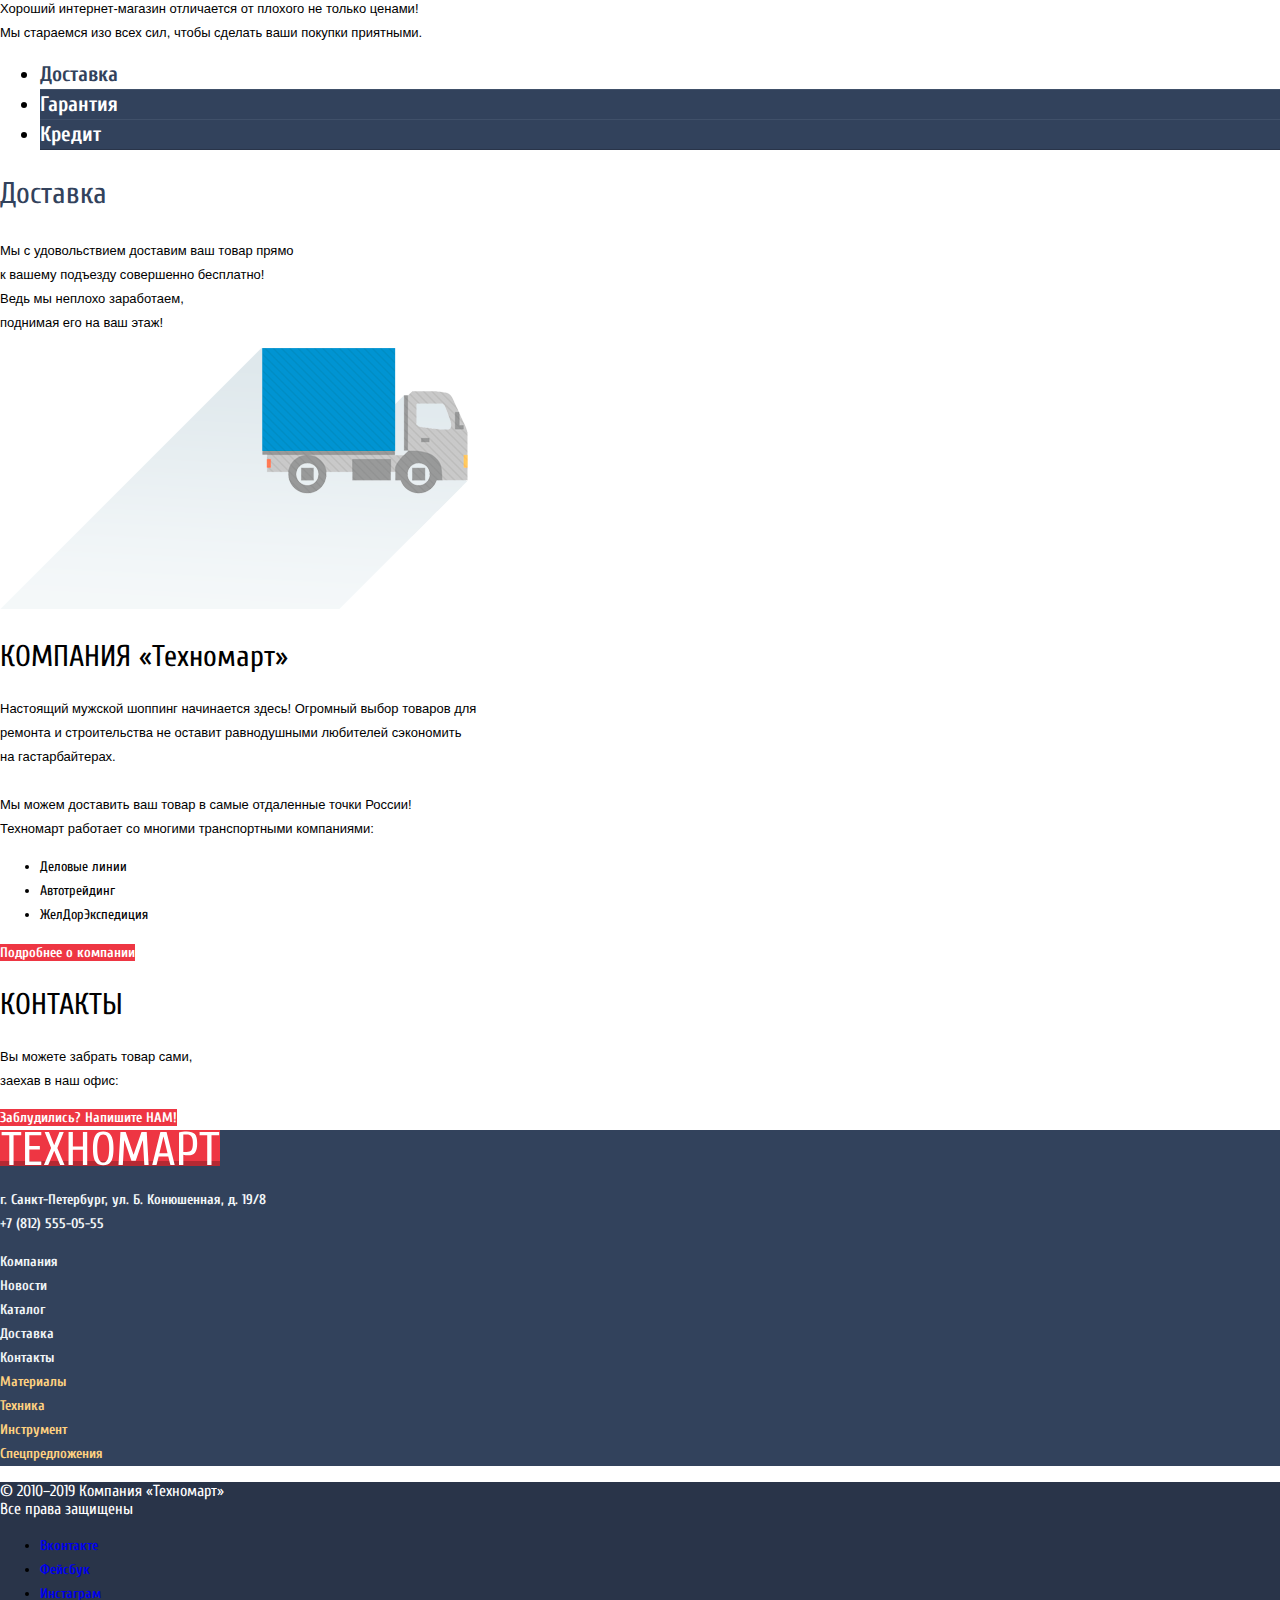
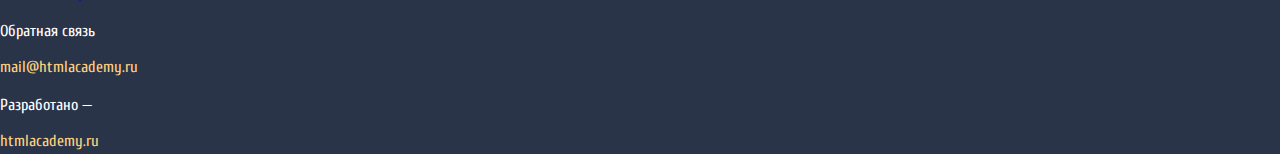
==== commit 96ed61c2: "добавил классы и стили в index.html. апдейт2.0" ====
--- a/index.html
+++ b/index.html
@@ -14,7 +14,7 @@
 <body class="page-body">
   <header class="main-header">
     <section class="main-header-menu">
-      <img src="/img/logo.svg" width="108" height="18" alt="logo">
+      <img class="logo" src="img/logo.svg" width="220" height="47" alt="logo">
       <a href="blank.html">Поиск</a>
       <a href="blank.html">Закладки: 0</a>
       <a href="blank.html">Корзина: 0</a>
@@ -216,7 +216,7 @@
   </main>
   <footer class="main-footer">
     <section class="footer-contacts">
-      <img src="/img/logo.svg" width="220" height="68" alt="logo">
+      <img class ="logo" src="img/logo.svg" width="220" height="68" alt="logo">
       <p class="footer-contacts-text">г. Санкт-Петербург, ул. Б. Конюшенная, д. 19/8<br>
         <a class="contacts-phone-footer" href="tel:+78125550555">+7 (812) 555-05-55</a></p>
       <ul class="footer-menu">
@@ -248,8 +248,8 @@
       </ul>
       <p class="footer-social-text">Обратная связь</p>
       <a href="mailto:mail@htmlacademy.ru" class="footer-social-link">mail@htmlacademy.ru</a>
-      <p class="footer-social-text">Разработано —<br>
-        <a href="https://htmlacademy.ru/intensive/htmlcss" class="footer-social-link">htmlacademy.ru</a></p>
+      <p class="footer-social-text">Разработано —</p>
+      <a href="https://htmlacademy.ru/intensive/htmlcss" class="footer-social-link">htmlacademy.ru</a>
     </section>
   </footer>
 </body>
--- a/css/style.css
+++ b/css/style.css
@@ -10,6 +10,12 @@
   --basic-gold-special: #FFD180;
   --basic-white-special: #F3F7F9;
   --basic-white-extra: #F1F5F7;
+  --basic-grey-dark: #405069;
+  --basic-orange: #FFBF47;
+  --basic-blue: #3BBCE3;
+  --basic-pink: #DC91D8;
+  --basic-green: #8ED78F;
+  --basic-gold: #FFC047;
   --special: #663d15;
 }
 
@@ -23,7 +29,6 @@
   font-size: 14px;
   line-height: 24px;
   font-weight: 700;
-  background-image: url("../img/bg.jpg");
   background-position: top center;
   background-repeat: no-repeat;
 }
@@ -37,6 +42,12 @@
   height: auto;
 }
 
+.popular-products-list, .popular-manufacturers-list, .popular-products-list, .footer-menu, .footer-offers {
+  padding: 0;
+  margin: 0;
+  list-style-type: none;
+}
+
 /* Header */
 
 .main-header-menu {
@@ -45,6 +56,11 @@
 
 .main-header-logo {
   background-color: var(--basic-red-special);
+}
+
+.logo {
+  background-color: var(--basic-red-special);
+  box-shadow: inset 0px -5px 0px rgba(0, 0, 0, 0.24);
 }
 
 .main-header-menu a {
@@ -78,7 +94,7 @@
 }
 
 .user-navigation a {
-  color: var();
+  color: var(--basic-black);
 }
 
 .user-navigation a:hover {
@@ -113,33 +129,30 @@
 }
 
 .orange {
-  background-color: #FFBF47;
+  background-color: var(--basic-orange);
 }
 
 .blue {
-  background-color: #3BBCE3;
+  background-color: var(--basic-blue);
 }
 
 .pink {
-  background-color: #DC91D8;
+  background-color: var(--basic-pink);
 }
 
 .green {
-  background-color: #8ED78F;
+  background-color: var(--basic-green);
 }
 
 .gold {
-  background-color: #FFC047;
-}
-
-
+  background-color: var(--basic-gold);
+}
 
 .offers-item h3 {
   font-size: 30px;
   line-height: 42px;
 }
 
-
 .offers-button {
   background-color:rgba(255, 255, 255, 0.3);
   color: var(--basic-white);
@@ -147,7 +160,7 @@
 }
 
 .offers-bg-img {
-  background-color: var(--basic-extra-light);
+  background-color: rgba(0, 0, 0, 0.25);
   background-image: url(../img/perforators.jpg);
   background-repeat: no-repeat;
   background-size: cover;
@@ -168,10 +181,6 @@
 
 /* Popular products */
 
-.popular-products-list {
-  list-style-type: none;
-}
-
 .popular-title {
   font-size: 30px;
   line-height: 30px;
@@ -182,6 +191,7 @@
 .products-name {
   font-size: 18px;
   line-height: 20px;
+  color: var(--basic-black);
 }
 
 .old-price {
@@ -198,15 +208,7 @@
   line-height: 18px;
 }
 
-.popular-manufacturers-list {
-  list-style-type: none;
-}
-
 /* Services */
-
-.services-list {
- list-style-type: none;
-}
 
 .services-title {
   font-size: 30px;
@@ -214,7 +216,7 @@
 }
 
 .services-text {
-  font-family: PT Sans;
+  font-family: PT Sans, Arial, sans-serif;
   font-weight: normal;
   font-size: 13px;
 }
@@ -223,7 +225,6 @@
   background-color: var(--basic-white);
   font-size: 21px;
   line-height: 30px;
-  background-color: var(--basic-white);
   box-shadow: 0px 1px 0px var(--basic-white);
 }
 
@@ -235,7 +236,7 @@
   font-size: 21px;
   line-height: 30px;
   background-color: var(--basic-blue-special);
-  box-shadow: 0px 1px 0px #293449, inset 0px 1px 0px #405069;
+  box-shadow: 0px 1px 0px var(--basic-blue-dark), inset 0px 1px 0px var(--basic-grey-dark);
 }
 
 .services-item a {
@@ -244,7 +245,7 @@
 
 .services-item:hover {
   background-color: var(--basic-blue-dark);
-  box-shadow: 0px 1px 0px #293449, inset 0px 1px 0px #405069;
+  box-shadow: 0px 1px 0px var(--basic-blue-dark), inset 0px 1px 0px var(--basic-grey-dark);
 }
 
 /* About */
@@ -273,10 +274,6 @@
   color: var(--basic-white-special);
 }
 
-.footer-menu {
-  list-style-type: none;
-}
-
 .footer-menu a {
   color: var(--basic-white-extra);
 }
@@ -285,10 +282,6 @@
   text-decoration-line: underline;
 }
 
-.footer-offers {
-  list-style-type: none;
-}
-
 .footer-offers a {
   color: var(--basic-gold-special);
 }
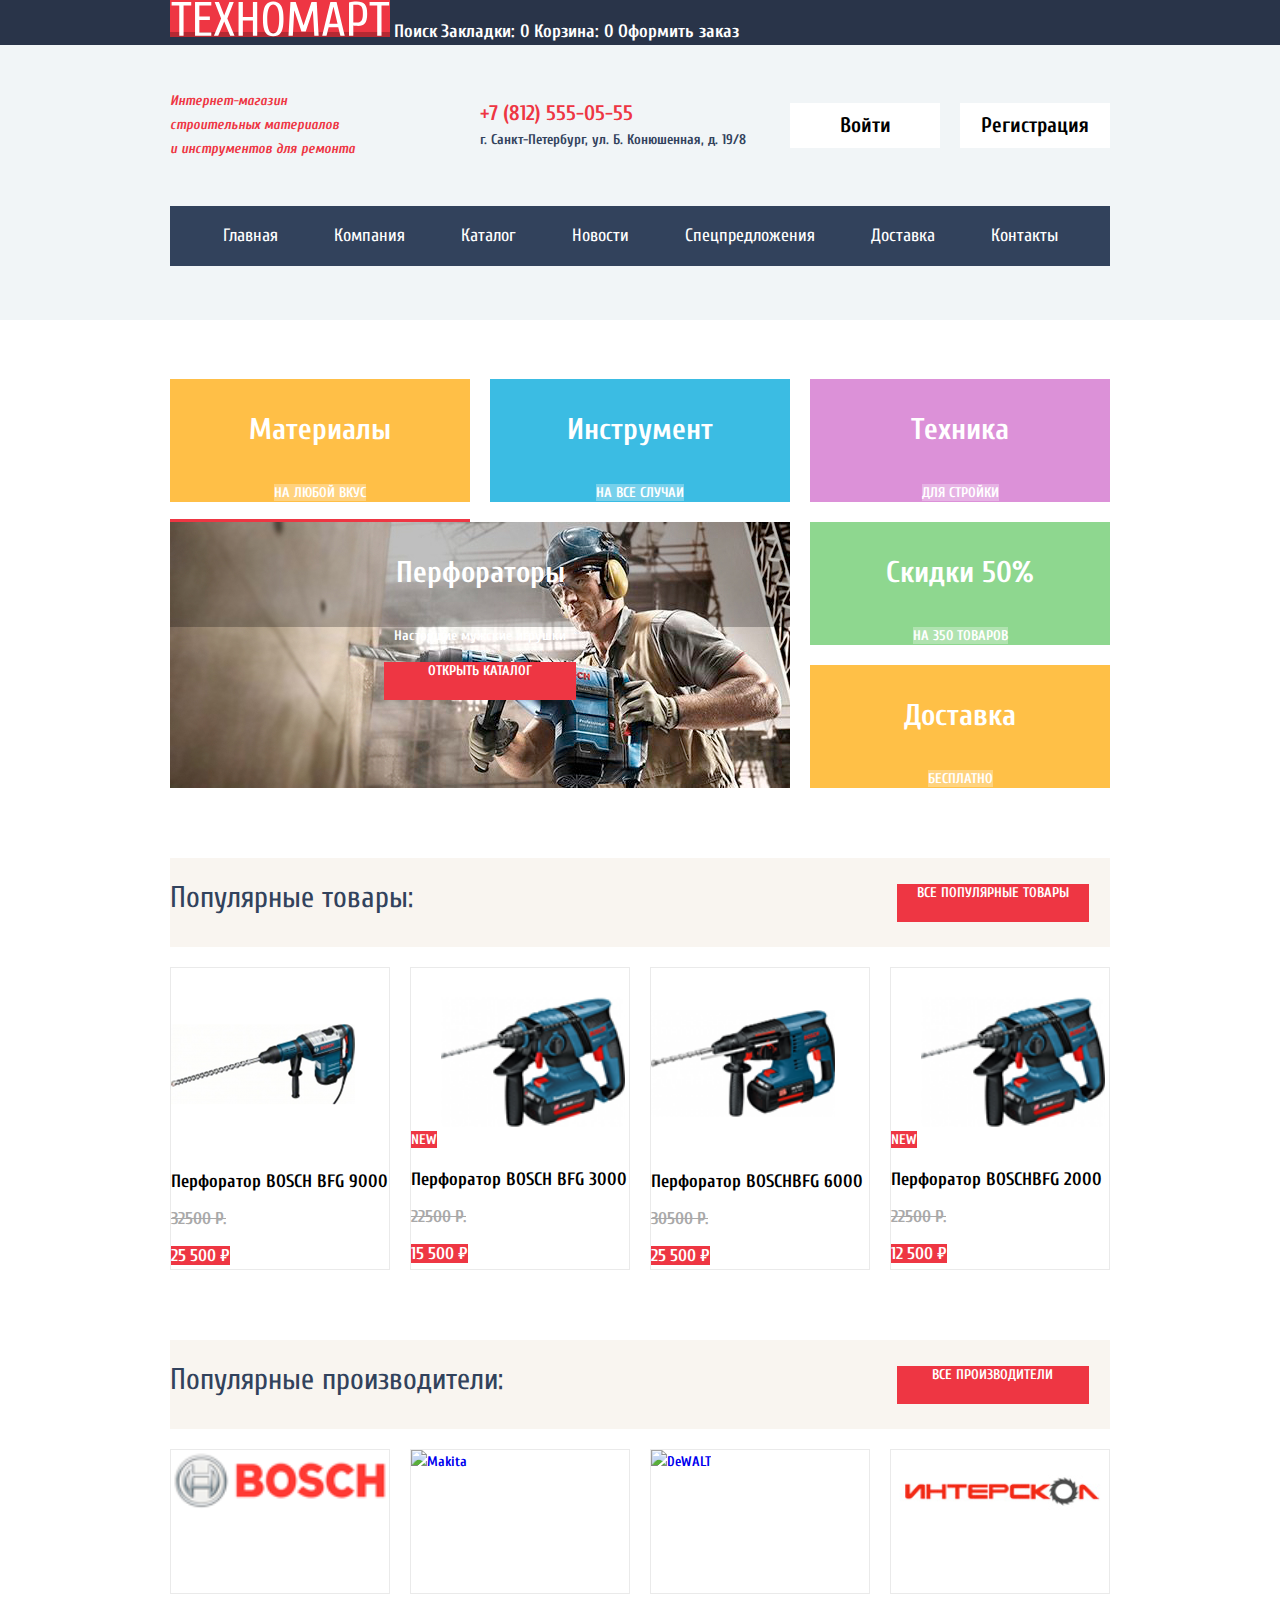
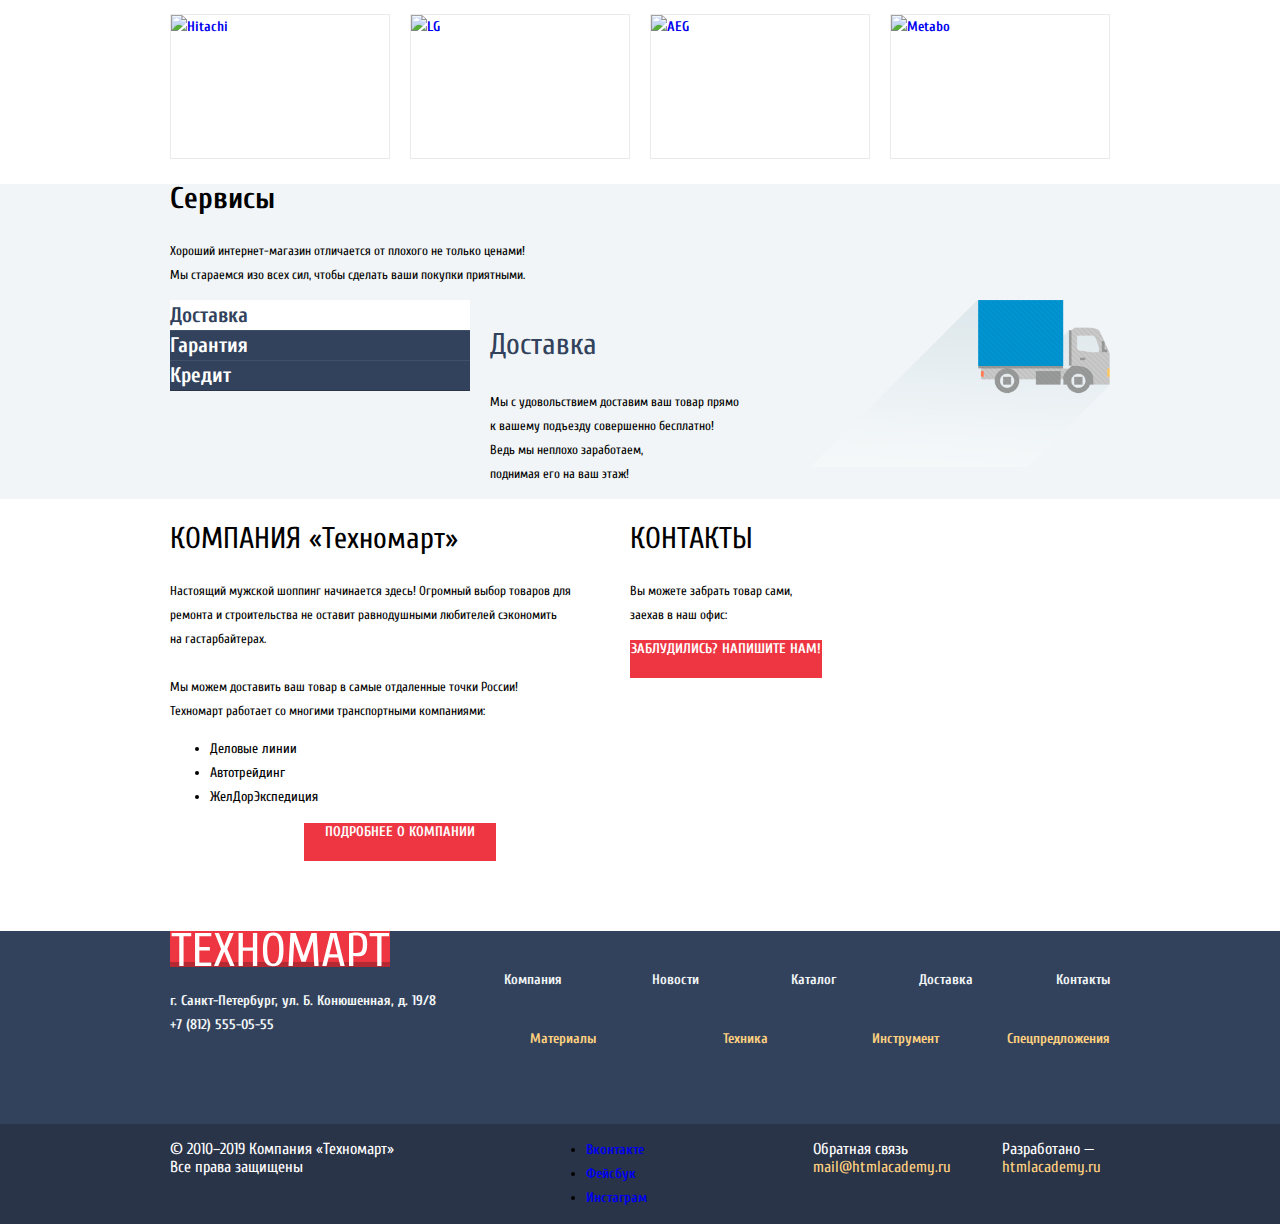
==== commit f0d555c5: "добавил гридов на главную" ====
--- a/index.html
+++ b/index.html
@@ -12,26 +12,31 @@
 </head>
 
 <body class="page-body">
+
   <header class="main-header">
+
     <section class="main-header-menu">
-      <img class="logo" src="img/logo.svg" width="220" height="47" alt="logo">
-      <a href="blank.html">Поиск</a>
-      <a href="blank.html">Закладки: 0</a>
-      <a href="blank.html">Корзина: 0</a>
-      <a href="blank.html">Оформить заказ</a>
-    </section>
-    <section>
-      <p class="main-header-description">Интернет-магазин <br> строительных материалов <br> и инструментов для ремонта</p>
+      <div class="container">
+        <img class="logo" src="img/logo.svg" width="220" height="47" alt="logo">
+        <a href="blank.html">Поиск</a>
+        <a href="blank.html">Закладки: 0</a>
+        <a href="blank.html">Корзина: 0</a>
+        <a href="blank.html">Оформить заказ</a>
+      </div>
+    </section>
+    <section class="main-header-titles container">
+      <p class="main-header-description">Интернет-магазин <br> строительных материалов <br> и инструментов для ремонта
+      </p>
       <p class="main-header-contacts">
-        <a class="contacts-phone-header" href="tel:+78125550555">+7 (812) 555-05-55</a>
-        г. Санкт-Петербург, ул. Б. Конюшенная, д. 19/8
+        <a class="contacts-phone-header" href="tel:+78125550555">+7 (812) 555-05-55</a><br>
+        <span>г. Санкт-Петербург, ул. Б. Конюшенная, д. 19/8</span>
       </p>
       <div class="user-navigation">
         <a class="login-link" href="blank.html">Войти</a>
         <a class="login-signup" href="blank.html">Регистрация</a>
       </div>
     </section>
-    <nav class="main-navigation">
+    <nav class="main-navigation container">
       <ul class="site-navigation">
         <li><a href="blank.html">Главная</a></li>
         <li><a href="blank.html">Компания</a></li>
@@ -43,9 +48,8 @@
       </ul>
     </nav>
   </header>
-  <main class="container">
-    <section class="offers">
-      <h2>Услуги</h2>
+  <main>
+    <section class="offers container">
       <ul class="offers-list">
         <li class="offers-item orange">
           <h3>Материалы</h3>
@@ -57,8 +61,8 @@
           <a class="offers-button" href="blank.html">на все случаи</a>
         </li>
         <li class="offers-item pink">
-            <h3>Техника</h3>
-            <a class="offers-button" href="blank.html">для стройки</a>
+          <h3>Техника</h3>
+          <a class="offers-button" href="blank.html">для стройки</a>
         </li>
         <li class="offers-item offers-bg-img">
           <h3>Перфораторы</h3>
@@ -66,18 +70,20 @@
           <a class="button" href="catalog.html">ОТКРЫТЬ КАТАЛОГ</a>
         </li>
         <li class="offers-item green">
-            <h3>Скидки 50%</h3>
-            <a class="offers-button" href="blank.html">на 350 товаров</a>
+          <h3>Скидки 50%</h3>
+          <a class="offers-button" href="blank.html">на 350 товаров</a>
         </li>
         <li class="offers-item gold">
-            <h3>Доставка</h3>
-            <a class="offers-button" href="blank.html">бесплатно</a>
-        </li>
-      </ul>
-    </section>
-    <section class="popular-products">
-      <h2 class="popular-title">Популярные товары:</h2>
-      <a class="button" href="blank.html">все популярные товары</a>
+          <h3>Доставка</h3>
+          <a class="offers-button" href="blank.html">бесплатно</a>
+        </li>
+      </ul>
+    </section>
+    <section class="popular-products container">
+      <div class="products-title">
+        <h2 class="popular-title">Популярные товары:</h2>
+        <a class="button" href="blank.html">все популярные товары</a>
+      </div>
       <ul class="popular-products-list">
         <li class="popular-products-item">
           <article>
@@ -131,9 +137,11 @@
         </li>
       </ul>
     </section>
-    <section class="popular-manufacturers">
-      <h2 class="popular-title">Популярные производители:</h2>
-      <a class="button" href="blank.html">все производители</a>
+    <section class="popular-manufacturers container">
+      <div class="products-title">
+        <h2 class="popular-title">Популярные производители:</h2>
+        <a class="button" href="blank.html">все производители</a>
+      </div>
       <ul class="popular-manufacturers-list">
         <li class="popular-manufacturers-item">
           <a href="blank.html">
@@ -178,78 +186,98 @@
       </ul>
     </section>
     <section class="services">
-      <h2 class="services-title">Сервисы</h2>
-      <p class="services-text">Хороший интернет-магазин отличается от плохого не только ценами! <br>
-        Мы стараемся изо всех сил, чтобы сделать ваши покупки приятными.</p>
-      <ul class="services-list">
-        <li class="services-item-active"><a href="blank.html">Доставка</a></li>
-        <li class="services-item"><a href="blank.html">Гарантия</a></li>
-        <li class="services-item"><a href="blank.html">Кредит</a></li>
-      </ul>
-      <h3 class="popular-title">Доставка</h3>
-      <p class="services-text">Мы с удовольствием доставим ваш товар прямо<br>
-        к вашему подъезду совершенно бесплатно!<br>
-        Ведь мы неплохо заработаем,<br>
-        поднимая его на ваш этаж!</p>
-        <img src="img/auto.png" width="468" height="261" alt="Грузовой автомобиль">
-    </section>
-    <section class="about">
-      <h2 class="about-title">КОМПАНИЯ «Техномарт»</h2>
-      <p class="services-text">Настоящий мужской шоппинг начинается здесь! Огромный выбор товаров для<br>
-        ремонта и строительства не оставит равнодушными любителей сэкономить<br>
-        на гастарбайтерах.
-        <br><br>
-        Мы можем доставить ваш товар в самые отдаленные точки России!<br>
-        Техномарт работает со многими транспортными компаниями:</p>
-      <ul class="about-items">
-        <li>Деловые линии</li>
-        <li>Автотрейдинг</li>
-        <li>ЖелДорЭкспедиция</li>
-      </ul>
-      <a class="button" href="blank.html">Подробнее о компании</a>
-      <h2 class="about-title">КОНТАКТЫ</h2>
-      <p class="services-text">Вы можете забрать товар сами,<br>
-        заехав в наш офис:</p>
-      <!-- Здесь будет карта -->
-      <a class="button" href="blank.html">Заблудились? Напишите НАМ!</a>
+      <div class="container">
+        <h2 class="services-title">Сервисы</h2>
+        <p class="services-text">Хороший интернет-магазин отличается от плохого не только ценами! <br>
+          Мы стараемся изо всех сил, чтобы сделать ваши покупки приятными.</p>
+        <div class="services-offers">
+          <ul class="services-list">
+            <li class="services-item-active"><a href="blank.html">Доставка</a></li>
+            <li class="services-item"><a href="blank.html">Гарантия</a></li>
+            <li class="services-item"><a href="blank.html">Кредит</a></li>
+          </ul>
+          <div class="services-offers-text">
+            <h3 class="popular-title">Доставка</h3>
+            <p class="services-text">Мы с удовольствием доставим ваш товар прямо<br>
+              к вашему подъезду совершенно бесплатно!<br>
+              Ведь мы неплохо заработаем,<br>
+              поднимая его на ваш этаж!</p>
+          </div>
+          <img src="img/auto.png" width="468" height="261" alt="Грузовой автомобиль">
+        </div>
+      </div>
+    </section>
+    <section class="about container">
+      <div class="about-company">
+        <h2 class="about-title">КОМПАНИЯ «Техномарт»</h2>
+        <p class="services-text">Настоящий мужской шоппинг начинается здесь! Огромный выбор товаров для<br>
+          ремонта и строительства не оставит равнодушными любителей сэкономить<br>
+          на гастарбайтерах.
+          <br><br>
+          Мы можем доставить ваш товар в самые отдаленные точки России!<br>
+          Техномарт работает со многими транспортными компаниями:</p>
+        <ul class="about-items">
+          <li>Деловые линии</li>
+          <li>Автотрейдинг</li>
+          <li>ЖелДорЭкспедиция</li>
+        </ul>
+        <a class="button" href="blank.html">Подробнее о компании</a>
+      </div>
+      <div class="about-contacts">
+        <h2 class="about-title">КОНТАКТЫ</h2>
+        <p class="services-text">Вы можете забрать товар сами,<br>
+          заехав в наш офис:</p>
+        <!-- Здесь будет карта -->
+        <a class="button" href="blank.html">Заблудились? Напишите НАМ!</a>
+      </div>
     </section>
   </main>
   <footer class="main-footer">
     <section class="footer-contacts">
-      <img class ="logo" src="img/logo.svg" width="220" height="68" alt="logo">
-      <p class="footer-contacts-text">г. Санкт-Петербург, ул. Б. Конюшенная, д. 19/8<br>
-        <a class="contacts-phone-footer" href="tel:+78125550555">+7 (812) 555-05-55</a></p>
-      <ul class="footer-menu">
-        <li><a class="footer-menu-link" href="blank.html">Компания</a></li>
-        <li><a class="footer-menu-link" href="blank.html">Новости</a></li>
-        <li><a class="footer-menu-link" href="catalog.html">Каталог</a></li>
-        <li><a class="footer-menu-link" href="blank.html">Доставка</a></li>
-        <li><a class="footer-menu-link" href="blank.html">Контакты</a></li>
-      </ul>
-      <ul class="footer-offers">
-        <li><a class="footer-offers-link" href="blank.html">Материалы</a></li>
-        <li><a class="footer-offers-link" href="catalog.html">Техника</a></li>
-        <li><a class="footer-offers-link" href="blank.html">Инструмент</a></li>
-        <li><a class="footer-offers-link" href="blank.html">Спецпредложения</a></li>
-      </ul>
+      <div class="footer-contacts-grids container">
+        <div class="footer-contacts-logo">
+          <img class="logo" src="img/logo.svg" width="220" height="68" alt="logo">
+          <p class="footer-contacts-text">г. Санкт-Петербург, ул. Б. Конюшенная, д. 19/8<br>
+            <a class="contacts-phone-footer" href="tel:+78125550555">+7 (812) 555-05-55</a></p>
+        </div>
+        <div class="footer-contacts-nav">
+          <ul class="footer-menu">
+            <li><a class="footer-menu-link" href="blank.html">Компания</a></li>
+            <li><a class="footer-menu-link" href="blank.html">Новости</a></li>
+            <li><a class="footer-menu-link" href="catalog.html">Каталог</a></li>
+            <li><a class="footer-menu-link" href="blank.html">Доставка</a></li>
+            <li><a class="footer-menu-link" href="blank.html">Контакты</a></li>
+          </ul>
+          <ul class="footer-offers">
+            <li><a class="footer-offers-link" href="blank.html">Материалы</a></li>
+            <li><a class="footer-offers-link" href="catalog.html">Техника</a></li>
+            <li><a class="footer-offers-link" href="blank.html">Инструмент</a></li>
+            <li><a class="footer-offers-link" href="blank.html">Спецпредложения</a></li>
+          </ul>
+        </div>
+      </div>
     </section>
     <section class="footer-social">
-      <p class="footer-social-text">© 2010–2019 Компания «Техномарт»<br>Все права защищены</p>
-      <ul>
-        <li>
-          <a class="social-button" href="#">Вконтакте</a>
-        </li>
-        <li>
-          <a class="social-button" href="#">Фейсбук</a>
-        </li>
-        <li>
-          <a class="social-button" href="#">Инстаграм</a>
-        </li>
-      </ul>
-      <p class="footer-social-text">Обратная связь</p>
-      <a href="mailto:mail@htmlacademy.ru" class="footer-social-link">mail@htmlacademy.ru</a>
-      <p class="footer-social-text">Разработано —</p>
-      <a href="https://htmlacademy.ru/intensive/htmlcss" class="footer-social-link">htmlacademy.ru</a>
+      <div class="footer-social-grids container">
+        <p class="footer-social-text">© 2010–2019 Компания «Техномарт»<br>Все права защищены</p>
+        <ul>
+          <li>
+            <a class="social-button" href="#">Вконтакте</a>
+          </li>
+          <li>
+            <a class="social-button" href="#">Фейсбук</a>
+          </li>
+          <li>
+            <a class="social-button" href="#">Инстаграм</a>
+          </li>
+        </ul>
+        <p class="footer-social-text">Обратная связь<br>
+          <a href="mailto:mail@htmlacademy.ru" class="footer-social-link">mail@htmlacademy.ru</a>
+        </p>
+        <p class="footer-social-text">Разработано —<br>
+          <a href="https://htmlacademy.ru/intensive/htmlcss" class="footer-social-link">htmlacademy.ru</a>
+        </p>
+      </div>
     </section>
   </footer>
 </body>
--- a/css/style.css
+++ b/css/style.css
@@ -10,6 +10,8 @@
   --basic-gold-special: #FFD180;
   --basic-white-special: #F3F7F9;
   --basic-white-extra: #F1F5F7;
+  --basic-white-ultra: #EAEAEA;
+  --basic-white-alfa: #F9F5F0;
   --basic-grey-dark: #405069;
   --basic-orange: #FFBF47;
   --basic-blue: #3BBCE3;
@@ -31,6 +33,10 @@
   font-weight: 700;
   background-position: top center;
   background-repeat: no-repeat;
+  min-height: 100%;
+  display: grid;
+  grid-template-rows: min-content 1fr min-content;
+  align-content: start;
 }
 
 a {
@@ -42,16 +48,42 @@
   height: auto;
 }
 
-.popular-products-list, .popular-manufacturers-list, .popular-products-list, .footer-menu, .footer-offers {
+.popular-products-list,
+.popular-manufacturers-list,
+.popular-products-list,
+.footer-menu,
+.footer-offers,
+.site-navigation,
+.offers-list,
+.services-list {
   padding: 0;
   margin: 0;
   list-style-type: none;
 }
 
+/* Grid */
+
+.page {
+  height: 100%;
+}
+
+/* Container */
+
+.container {
+  width: 940px;
+  margin: 0 auto;
+}
+
 /* Header */
+
+.main-header {
+  background: var(--basic-white-extra);
+  height: 320px;
+}
 
 .main-header-menu {
   background-color: var(--basic-blue-dark);
+
 }
 
 .main-header-logo {
@@ -64,8 +96,8 @@
 }
 
 .main-header-menu a {
-color: var(--basic-white);
-font-size: 18px;
+  color: var(--basic-white);
+  font-size: 18px;
 }
 
 .main-navigation {
@@ -74,6 +106,7 @@
 }
 
 .main-header-description {
+  align-self: center;
   font-style: italic;
   color: var(--basic-red-special);
 }
@@ -85,27 +118,56 @@
 }
 
 .main-header-contacts {
+  align-self: center;
   color: var(--basic-blue-special);
 }
 
 .user-navigation {
+  display: grid;
+  grid-template-columns: 1fr 1fr;
+  column-gap: 20px;
   font-size: 21px;
   line-height: 21px;
+  align-self: center;
+  justify-self: flex-end;
 }
 
 .user-navigation a {
+  background-color: var(--basic-white);
+  display: grid;
+  align-items: center;
+  text-align: center;
   color: var(--basic-black);
+  width: 150px;
+  height: 45px;
 }
 
 .user-navigation a:hover {
   color: var(--basic-red-special);
-  }
+}
+
+.main-header-titles {
+  height: 161px;
+  display: grid;
+  grid-template-columns: 1fr 1fr 1fr;
+  column-gap: 20px;
+}
 
 /* User navigation */
 
 .site-navigation {
+  display: grid;
+  grid-template-columns: 1fr 1fr 1fr 1fr 1fr 1fr 1fr;
+  gap: 56px;
   color: var(--basic-white);
   list-style: none;
+  font-weight: normal;
+  height: 60px;
+  padding: 0px 53px;
+}
+
+.site-navigation li {
+  align-self: center;
 }
 
 .site-navigation a {
@@ -119,7 +181,15 @@
 
 /* Offers */
 
+.offers {
+  margin-top: 59px;
+}
+
 .offers-list {
+  display: grid;
+  grid-template-columns: 300px 300px 300px;
+  grid-template-rows: 123px 123px 123px;
+  gap: 20px;
   list-style: none;
 }
 
@@ -154,12 +224,16 @@
 }
 
 .offers-button {
-  background-color:rgba(255, 255, 255, 0.3);
+  background-color: rgba(255, 255, 255, 0.3);
   color: var(--basic-white);
   text-transform: uppercase;
 }
 
 .offers-bg-img {
+  grid-row-start: 2;
+  grid-row-end: 4;
+  grid-column-start: 1;
+  grid-column-end: 3;
   background-color: rgba(0, 0, 0, 0.25);
   background-image: url(../img/perforators.jpg);
   background-repeat: no-repeat;
@@ -169,9 +243,16 @@
 }
 
 .button {
+  display: block;
+  text-align: center;
   background: var(--basic-red-special);
   color: var(--basic-white);
   line-height: 18px;
+  width: 192px;
+  height: 38px;
+  text-transform: uppercase;
+  justify-self: center;
+  align-self: center;
 }
 
 .offers-item-new {
@@ -180,6 +261,25 @@
 }
 
 /* Popular products */
+
+.popular-products-list {
+  display: grid;
+  grid-template-columns: 220px 220px 220px 220px;
+  column-gap: 20px;
+}
+
+.popular-products-list li {
+  border: 1px solid var(--basic-white-ultra);
+}
+
+.products-title {
+  margin-top: 70px;
+  margin-bottom: 20px;
+  background: var(--basic-white-alfa);
+  height: 89px;
+  display: grid;
+  grid-template-columns: 3fr 1fr;
+}
 
 .popular-title {
   font-size: 30px;
@@ -192,6 +292,17 @@
   font-size: 18px;
   line-height: 20px;
   color: var(--basic-black);
+}
+
+.popular-manufacturers-list {
+  display: grid;
+  grid-template-columns: 220px 220px 220px 220px;
+  grid-template-rows: 145px 145px;
+  gap: 20px;
+}
+
+.popular-manufacturers-list li {
+  border: 1px solid var(--basic-white-ultra);
 }
 
 .old-price {
@@ -210,13 +321,22 @@
 
 /* Services */
 
+.services-offers {
+  display: grid;
+  grid-template-columns: 1fr 1fr 1fr;
+  gap: 20px;
+}
+
+.services {
+  background: var(--basic-white-extra);
+}
+
 .services-title {
   font-size: 30px;
   line-height: 30px;
 }
 
 .services-text {
-  font-family: PT Sans, Arial, sans-serif;
   font-weight: normal;
   font-size: 13px;
 }
@@ -250,6 +370,11 @@
 
 /* About */
 
+.about {
+  display: grid;
+  grid-template-columns: 460px max-content;
+}
+
 .about-title {
   font-weight: normal;
   font-size: 30px;
@@ -263,6 +388,8 @@
 /* Footer */
 
 .footer-contacts {
+  margin-top: 70px;
+  height: 193px;
   background-color: var(--basic-blue-special);
 }
 
@@ -291,7 +418,7 @@
 }
 
 .footer-social {
-background-color: var(--basic-blue-dark);
+  background-color: var(--basic-blue-dark);
 }
 
 .footer-social-text {
@@ -311,3 +438,41 @@
 .footer-social-link:hover {
   text-decoration-line: underline;
 }
+
+.footer-contacts-grids {
+  display: grid;
+  grid-template-columns: 1fr 2fr;
+}
+
+.footer-contacts-nav {
+  display: grid;
+  grid-template-columns: 1fr;
+  grid-template-rows: 1fr;
+}
+
+.footer-menu {
+  display: grid;
+  grid-template-columns: 1fr 1fr 1fr 1fr 1fr;
+  gap: 58px;
+  padding-top: 37px;
+}
+
+.footer-menu li {
+  text-align: end;
+}
+
+.footer-offers {
+  display: grid;
+  grid-template-columns: 1fr 1fr 1fr 1fr;
+  gap: 58px;
+}
+
+.footer-offers li {
+  text-align: end;
+}
+
+.footer-social-grids {
+  display: grid;
+  grid-template-columns: 3fr 2fr 1fr 1fr;
+  column-gap: 51px;
+}
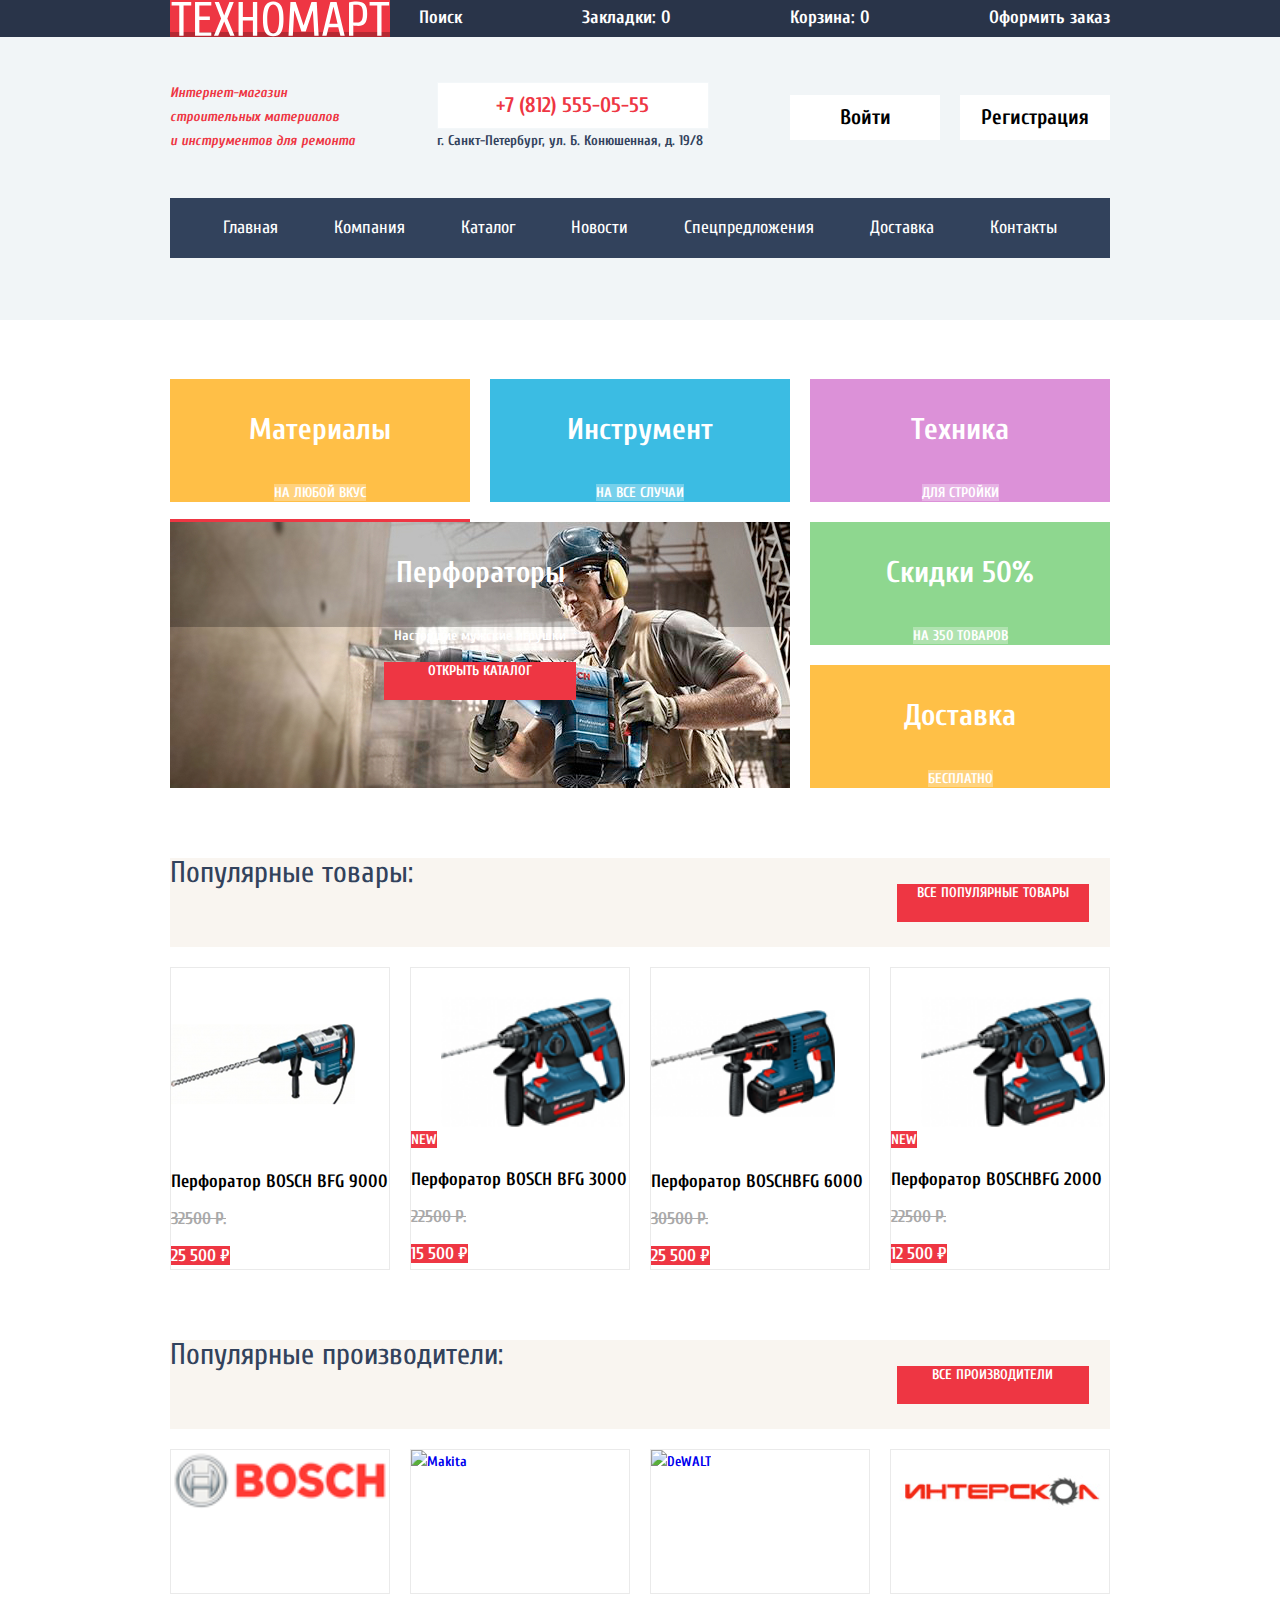
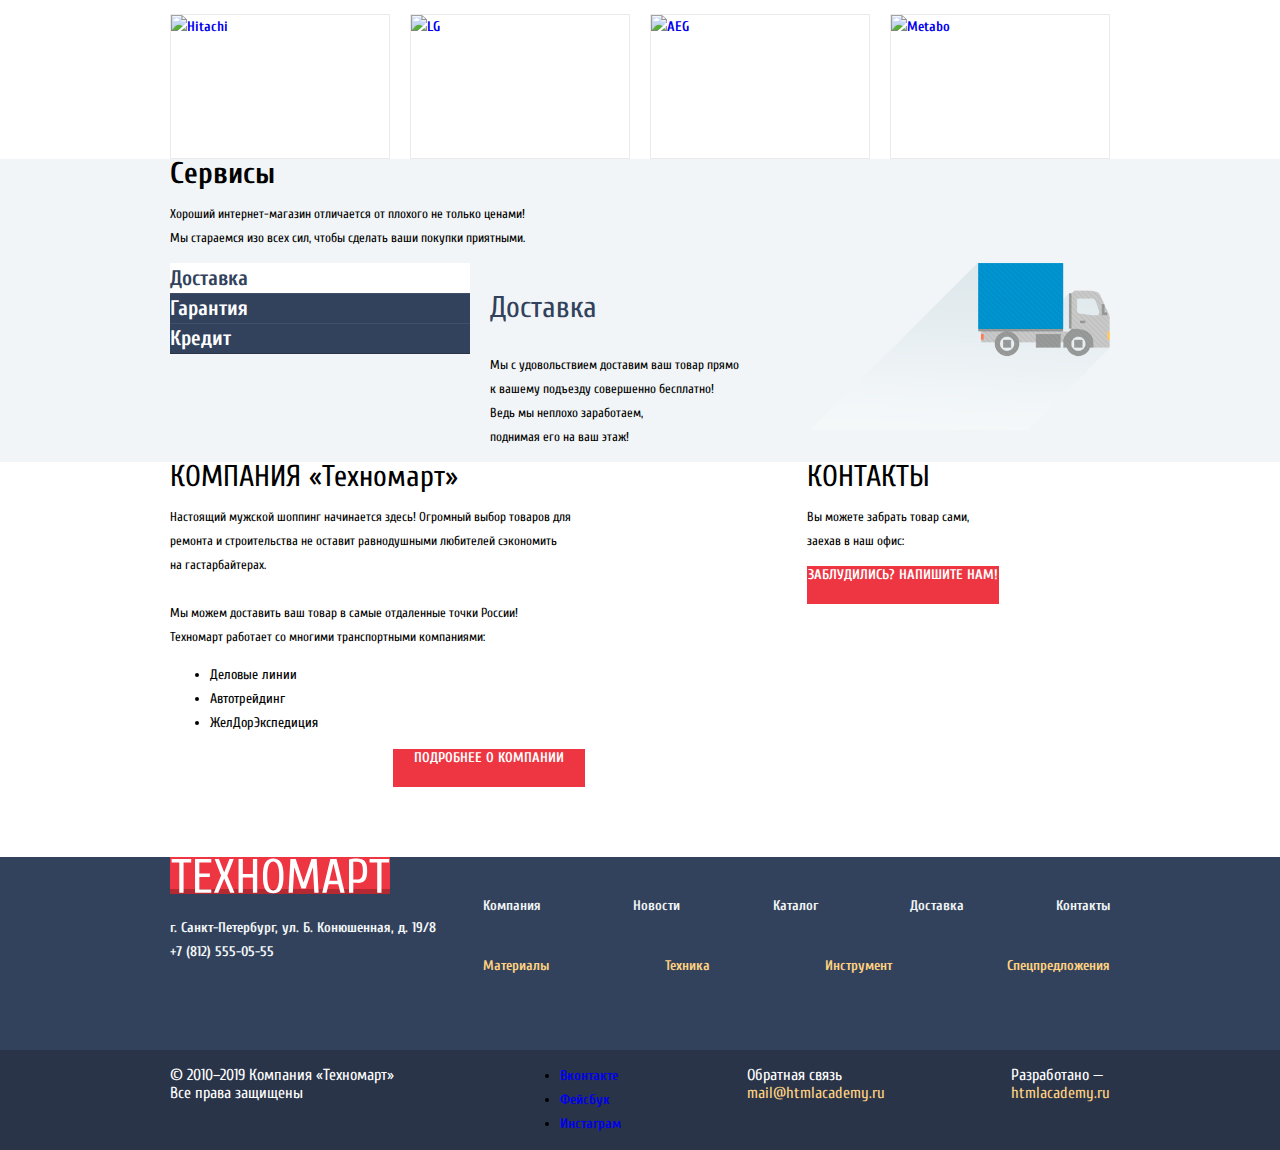
==== commit 010de4f1: "сделал хедер и футер на флексах на главной и в каталоге, центральная часть осталась на гридах" ====
--- a/index.html
+++ b/index.html
@@ -12,13 +12,11 @@
 </head>
 
 <body class="page-body">
-
   <header class="main-header">
-
     <section class="main-header-menu">
-      <div class="container">
+      <div class="container header-nav">
         <img class="logo" src="img/logo.svg" width="220" height="47" alt="logo">
-        <a href="blank.html">Поиск</a>
+        <a class="header-search" href="blank.html">Поиск</a>
         <a href="blank.html">Закладки: 0</a>
         <a href="blank.html">Корзина: 0</a>
         <a href="blank.html">Оформить заказ</a>
@@ -28,7 +26,7 @@
       <p class="main-header-description">Интернет-магазин <br> строительных материалов <br> и инструментов для ремонта
       </p>
       <p class="main-header-contacts">
-        <a class="contacts-phone-header" href="tel:+78125550555">+7 (812) 555-05-55</a><br>
+        <a class="contacts-phone-header" href="tel:+78125550555">+7 (812) 555-05-55</a>
         <span>г. Санкт-Петербург, ул. Б. Конюшенная, д. 19/8</span>
       </p>
       <div class="user-navigation">
@@ -85,7 +83,7 @@
         <a class="button" href="blank.html">все популярные товары</a>
       </div>
       <ul class="popular-products-list">
-        <li class="popular-products-item">
+        <li>
           <article>
             <p>
               <img src="img/bfg9000.png" width="184" height="164" alt="Перфоратор BOSCHBFG 9000">
@@ -97,7 +95,7 @@
             <a class="button-price" href="blank.html">25 500 ₽</a>
           </article>
         </li>
-        <li class="popular-products-item">
+        <li>
           <article>
             <p>
               <span class="offers-item-new">NEW</span>
@@ -110,7 +108,7 @@
             <a class="button-price" href="blank.html">15 500 ₽</a>
           </article>
         </li>
-        <li class="popular-products-item">
+        <li>
           <article>
             <p>
               <img src="img/bfg6000.png" width="184" height="164" alt="Перфоратор BOSCHBFG 6000">
@@ -122,7 +120,7 @@
             <a class="button-price" href="blank.html">25 500 ₽</a>
           </article>
         </li>
-        <li class="popular-products-item">
+        <li>
           <article>
             <p>
               <span class="offers-item-new">NEW</span>
@@ -258,7 +256,7 @@
       </div>
     </section>
     <section class="footer-social">
-      <div class="footer-social-grids container">
+      <div class="footer-social-flex container">
         <p class="footer-social-text">© 2010–2019 Компания «Техномарт»<br>Все права защищены</p>
         <ul>
           <li>
--- a/css/style.css
+++ b/css/style.css
@@ -12,6 +12,7 @@
   --basic-white-extra: #F1F5F7;
   --basic-white-ultra: #EAEAEA;
   --basic-white-alfa: #F9F5F0;
+  --basic-white-beta: #F7F3EC;
   --basic-grey-dark: #405069;
   --basic-orange: #FFBF47;
   --basic-blue: #3BBCE3;
@@ -28,6 +29,7 @@
   margin: 0;
   padding: 0;
   font-family: "Cuprum", Arial, sans-serif;
+  font-style: normal;
   font-size: 14px;
   line-height: 24px;
   font-weight: 700;
@@ -37,6 +39,10 @@
   display: grid;
   grid-template-rows: min-content 1fr min-content;
   align-content: start;
+}
+
+h2 {
+  margin: 0;
 }
 
 a {
@@ -55,7 +61,11 @@
 .footer-offers,
 .site-navigation,
 .offers-list,
-.services-list {
+.services-list,
+.breadcrumbs,
+.catalog-products-list,
+.pagination,
+.filter-titles-names {
   padding: 0;
   margin: 0;
   list-style-type: none;
@@ -115,11 +125,28 @@
   font-size: 21px;
   line-height: 30px;
   color: var(--basic-red-special);
+  display: flex;
+  width: 270px;
+  height: 45px;
+  border: 1px solid var(--basic-white-special);
+  background-color: var(--basic-white);
+  justify-content: center;
+  align-items: center;
 }
 
 .main-header-contacts {
   align-self: center;
   color: var(--basic-blue-special);
+}
+
+.header-nav {
+  display: flex;
+  justify-content: space-between;
+  align-items: center;
+}
+
+.header-search {
+  margin-left: -90px;
 }
 
 .user-navigation {
@@ -146,19 +173,229 @@
   color: var(--basic-red-special);
 }
 
+.user-login {
+  width: 299px;
+  height: 45px;
+  background-color: var(--basic-white);
+  align-self: center;
+}
+
+.user-name {
+  font-weight: normal;
+  font-size: 21px;
+  line-height: 21px;
+  text-align: center;
+}
+
 .main-header-titles {
   height: 161px;
-  display: grid;
-  grid-template-columns: 1fr 1fr 1fr;
+  display: flex;
+  justify-content: space-between;
+}
+
+/* Breadcrumbs */
+
+.breadcrumbs {
+  display: grid;
+  grid-template-columns: 92px 120px 130px 6fr;
+  text-align: right;
+  font-family: "PT Sans", Arial, sans-serif;
+  font-style: normal;
+  font-weight: normal;
+  font-size: 13px;
+  line-height: 18px;
+  text-transform: uppercase;
+  color: var(--basic-black);
+}
+
+.breadcrumbs>li>a {
+  text-decoration: none;
+  color: var(--basic-black);
+}
+
+/* Pagination */
+
+.pagination {
+  margin-top: 48px;
+  display: grid;
+  width: 246px;
+  grid-template-columns: 1fr 1fr 1fr 2fr;
+  column-gap: 10px;
+  font-family: "PT Sans", Arial, sans-serif;
+  font-style: normal;
+  font-weight: normal;
+  font-size: 13px;
+  line-height: 18px;
+  color: var(--basic-black);
+  text-transform: uppercase;
+}
+
+.pagination>li>a {
+  display: block;
+  height: 38px;
+  border: 1px solid #E5E5E5;
+  text-decoration: none;
+  color: var(--basic-black);
+}
+
+.pagination-active-link {
+  background-color: var(--basic-red-special);
+}
+
+
+/* Catalog */
+
+.catalog-title-container {
+  display: grid;
+  background-color: #F1F5F7;
+  width: 940px;
+  height: 89px;
+  margin-bottom: 20px;
+}
+
+.catalog-title {
+  font-weight: normal;
+  font-size: 30px;
+  line-height: 30px;
+  text-transform: uppercase;
+  color: var(--basic-blue-special);
+  padding-top: 29px;
+  padding-left: 29px;
+}
+
+.sort-container {
+  display: grid;
+  grid-template-columns: 220px 700px;
   column-gap: 20px;
 }
 
+.filter-block {
+  width: 220px;
+  height: 38px;
+  background-color: var(--basic-white-beta);
+}
+
+.filter-title {
+  padding-top: 10px;
+  padding-left: 18px;
+}
+
+.filter-title {
+  font-family: "PT Sans", Arial, sans-serif;
+  font-style: normal;
+  font-weight: normal;
+  font-size: 13px;
+  line-height: 18px;
+  color: var(--basic-blue-special);
+}
+
+.filter-titles {
+  font-family: "PT Sans", Arial, sans-serif;
+  font-style: normal;
+  font-size: 17px;
+  line-height: 30px;
+  text-transform: uppercase;
+  color: var(--basic-blue-special);
+}
+
+.filter-titles-names>li {
+  font-family: "PT Sans", Arial, sans-serif;
+  font-weight: normal;
+  font-size: 15px;
+  line-height: 19px;
+  text-transform: uppercase;
+}
+
+.button-submit {
+  font-family: "PT Sans", Arial, sans-serif;
+  font-weight: normal;
+  font-size: 13px;
+  line-height: 18px;
+  color: var(--basic-black);
+  text-transform: uppercase;
+  border: 1px solid #E5E5E5;
+  box-sizing: border-box;
+  width: 220px;
+  height: 38px;
+}
+
+.button-show {
+  font-family: "PT Sans", Arial, sans-serif;
+  font-weight: normal;
+  font-size: 13px;
+  line-height: 18px;
+  text-transform: uppercase;
+  background-color: var(--basic-white);
+  border: 1px solid #E5E5E5;
+  box-sizing: border-box;
+  width: 220px;
+  height: 38px;
+}
+
+.sort-menu-grid {
+  display: grid;
+  grid-template-columns: 2fr 1fr 1fr 1fr;
+  column-gap: 20px;
+  height: 38px;
+  background-color: var(--basic-white-beta);
+  align-items: center;
+  margin-bottom: 28px;
+}
+
+.sort-type-title {
+  font-family: "PT Sans", Arial, sans-serif;
+  font-weight: normal;
+  font-size: 13px;
+  line-height: 18px;
+}
+
+.sort-type-active {
+  font-family: "PT Sans", Arial, sans-serif;
+  font-style: normal;
+  font-weight: normal;
+  font-size: 13px;
+  line-height: 18px;
+  color: var(--basic-red-special);
+}
+
+.sort-type {
+  font-family: "PT Sans", Arial, sans-serif;
+  font-style: normal;
+  font-weight: normal;
+  font-size: 13px;
+  line-height: 18px;
+  color: var(--basic-black);
+  opacity: 0.3;
+  border-bottom: 1px dashed var(--basic-red-special);
+}
+
+.catalog-text {
+  font-family: "PT Sans", Arial, sans-serif;
+  font-style: normal;
+  font-weight: normal;
+  font-size: 13px;
+  color: var(--basic-black);
+}
+
+.text-container {
+  background-color: var(--basic-white-extra);
+  height: 261px;
+  margin-top: 59px;
+}
+
+.catalog-text-title {
+  padding-top: 64px;
+  font-weight: normal;
+  font-size: 30px;
+  line-height: 30px;
+  text-transform: uppercase;
+}
+
 /* User navigation */
 
 .site-navigation {
-  display: grid;
-  grid-template-columns: 1fr 1fr 1fr 1fr 1fr 1fr 1fr;
-  gap: 56px;
+  display: flex;
+  justify-content: space-between;
   color: var(--basic-white);
   list-style: none;
   font-weight: normal;
@@ -260,15 +497,27 @@
   color: var(--basic-white);
 }
 
+/* Catalog products */
+
+.catalog-products-list {
+  display: grid;
+  grid-template-columns: 220px 220px 220px;
+  gap: 20px;
+}
+
+.catalog-products-list>li {
+  border: 1px solid var(--basic-white-ultra);
+}
+
 /* Popular products */
 
 .popular-products-list {
   display: grid;
   grid-template-columns: 220px 220px 220px 220px;
-  column-gap: 20px;
-}
-
-.popular-products-list li {
+  gap: 20px;
+}
+
+.popular-products-list>li {
   border: 1px solid var(--basic-white-ultra);
 }
 
@@ -372,7 +621,8 @@
 
 .about {
   display: grid;
-  grid-template-columns: 460px max-content;
+  grid-template-columns: 637px max-content;
+  margin-bottom: 70px;
 }
 
 .about-title {
@@ -388,7 +638,6 @@
 /* Footer */
 
 .footer-contacts {
-  margin-top: 70px;
   height: 193px;
   background-color: var(--basic-blue-special);
 }
@@ -451,9 +700,8 @@
 }
 
 .footer-menu {
-  display: grid;
-  grid-template-columns: 1fr 1fr 1fr 1fr 1fr;
-  gap: 58px;
+  display: flex;
+  justify-content: space-between;
   padding-top: 37px;
 }
 
@@ -462,17 +710,15 @@
 }
 
 .footer-offers {
-  display: grid;
-  grid-template-columns: 1fr 1fr 1fr 1fr;
-  gap: 58px;
+  display: flex;
+  justify-content: space-between;
 }
 
 .footer-offers li {
   text-align: end;
 }
 
-.footer-social-grids {
-  display: grid;
-  grid-template-columns: 3fr 2fr 1fr 1fr;
-  column-gap: 51px;
-}
+.footer-social-flex {
+  display: flex;
+  justify-content: space-between;
+}
